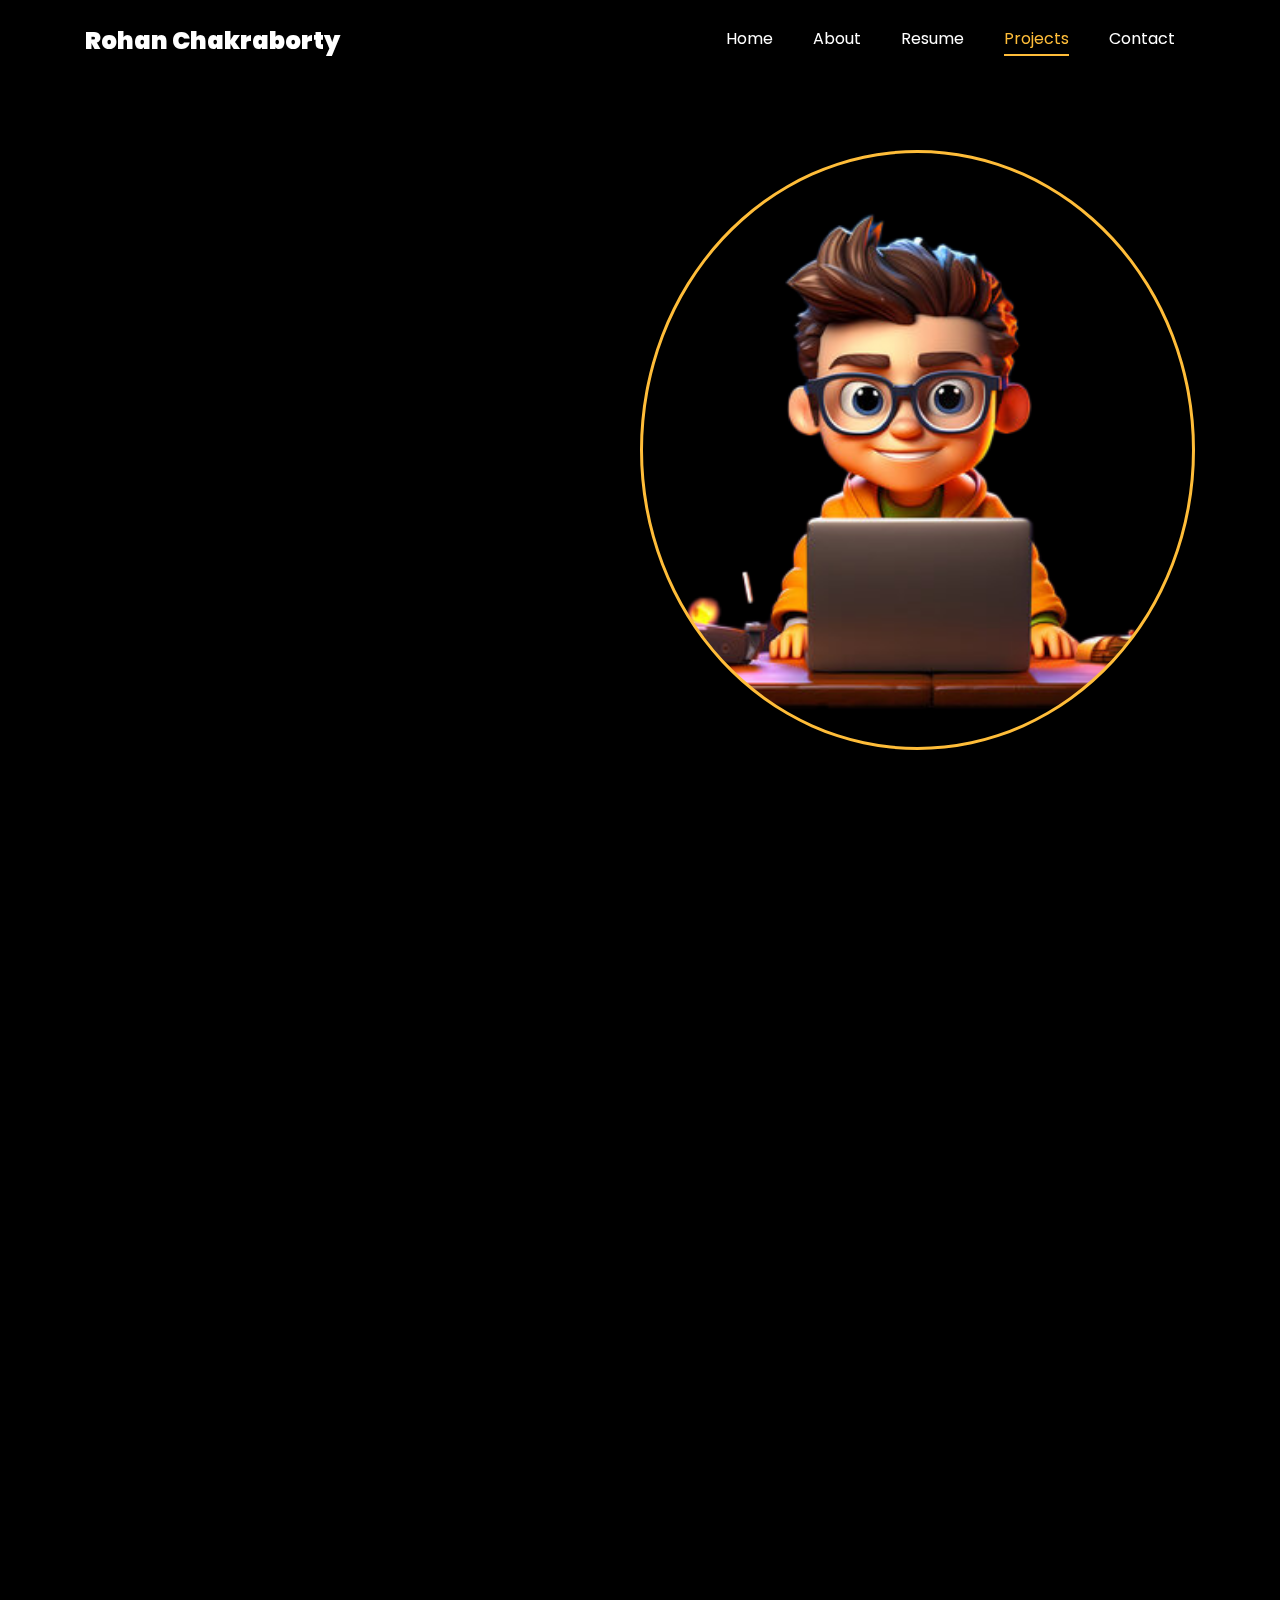
==== projects.html @ 803c6787 "Files" ====
<!DOCTYPE html>
<html lang="en">
  <head>
    <title>Rohan Chakraborty Projects</title>
    <meta charset="utf-8">
    <meta name="viewport" content="width=device-width, initial-scale=1, shrink-to-fit=no">
    
    <link href="https://fonts.googleapis.com/css?family=Poppins:100,200,300,400,500,600,700,800,900" rel="stylesheet">

    <link rel="stylesheet" href="css/open-iconic-bootstrap.min.css">
    <link rel="stylesheet" href="css/animate.css">
    
    <link rel="stylesheet" href="css/owl.carousel.min.css">
    <link rel="stylesheet" href="css/owl.theme.default.min.css">
    <link rel="stylesheet" href="css/magnific-popup.css">

    <link rel="stylesheet" href="css/aos.css">

    <link rel="stylesheet" href="css/ionicons.min.css">
    
    <link rel="stylesheet" href="css/flaticon.css">
    <link rel="stylesheet" href="css/icomoon.css">
    <link rel="stylesheet" href="css/style.css">
  </head>
  <body data-spy="scroll" data-target=".site-navbar-target" data-offset="300">
	  
	  
    <nav class="navbar navbar-expand-lg navbar-dark ftco_navbar ftco-navbar-light site-navbar-target" id="ftco-navbar">
	    <div class="container">
	      <a class="navbar-brand" href="index.html">Rohan Chakraborty</a>
	      <button class="navbar-toggler js-fh5co-nav-toggle fh5co-nav-toggle" type="button" data-toggle="collapse" data-target="#ftco-nav" aria-controls="ftco-nav" aria-expanded="false" aria-label="Toggle navigation">
	        <span class="oi oi-menu"></span> Menu
	      </button>

	      <div class="collapse navbar-collapse" id="ftco-nav">
	        <ul class="navbar-nav nav ml-auto">
	          <li class="nav-item"><a href="index.html" class="nav-link"><span>Home</span></a></li>
	          <li class="nav-item"><a href="#about-section" class="nav-link"><span>About</span></a></li>
	          <li class="nav-item"><a href="#resume-section" class="nav-link"><span>Resume</span></a></li>
	          <!-- <li class="nav-item"><a href="#services-section" class="nav-link"><span>Services</span></a></li> -->
	          <!-- <li class="nav-item"><a href="#skills-section" class="nav-link"><span>Skills</span></a></li> -->
	          <li class="nav-item"><a href="#projects-section" class="nav-link"><span>Projects</span></a></li>
	          <!-- <li class="nav-item"><a href="#blog-section" class="nav-link"><span>My Blog</span></a></li> -->
	          <li class="nav-item"><a href="#contact-section" class="nav-link"><span>Contact</span></a></li>
	        </ul>
	      </div>
	    </div>
	  </nav>
	  <section id="projects-section" class="hero">
		  <div class="home-slider  owl-carousel">
	      <div class="slider-item ">
	      	<div class="overlay"></div>
	        <div class="container">
	          <div class="row d-md-flex no-gutters slider-text align-items-end justify-content-end" data-scrollax-parent="true">
	          	<div class="one-third js-fullheight order-md-last img" style="background-image:url(images/project_user.png);">
	          		<div class="overlay"></div>
	          	</div>
		          <div class="one-forth d-flex  align-items-center ftco-animate" data-scrollax=" properties: { translateY: '70%' }">
		          	<div class="text">
		          		<span class="subheading">Welcome!</span>
			            <h1 class="mb-4 mt-3">To My <span>Projects</span></h1>
		            </div>
		          </div>
	        	</div>
	        </div>
	      </div>

	      <!-- <div class="slider-item">
	      	<div class="overlay"></div>
	        <div class="container">
	          <div class="row d-flex no-gutters slider-text align-items-end justify-content-end" data-scrollax-parent="true">
	          	<div class="one-third js-fullheight order-md-last img" style="background-image:url(images/bg_2.png);">
	          		<div class="overlay"></div>
	          	</div>
		          <div class="one-forth d-flex align-items-center ftco-animate" data-scrollax=" properties: { translateY: '70%' }">
		          	<div class="text">
		          		<span class="subheading">Hello!</span>
			            <h1 class="mb-4 mt-3">I'm a <span>web designer</span> based in London</h1>
			            <p><a href="#" class="btn btn-primary py-3 px-4">Hire me</a> <a href="#" class="btn btn-white btn-outline-white py-3 px-4">My works</a></p>
		            </div>
		          </div>
	        	</div>
	        </div>
	      </div> -->
	    </div>
    </section>

   

   

    <section class="ftco-section ftco-project" id="projects-section">
    	<div class="container">
    		<div class="row justify-content-center pb-5">
          <div class="col-md-12 heading-section text-center ftco-animate">
          	<h1 class="big big-2">Projects</h1>
            <h2 class="mb-4">Projects</h2>
            <p>Below are the sample projects showreel</p>
          </div>
        </div>
		<div class="container">
			<div class="row d-flex">
				<div class="col-md-4 d-flex ftco-animate">
					<div class="blog-entry">
					<a href="https://diviksoulfulstay.com/" class="block-20" style="background-image: url('images/Diviksoulfulstay.com.jpg');">
					</a>
					<div class="text mt-3 float-right d-block">
						<div class="d-flex align-items-center mb-3 meta">
						  <!-- <p class="mb-0">
							  <span class="mr-2">June 21, 2019</span>
							  <a href="#" class="mr-2">Admin</a>
							  <a href="#" class="meta-chat"><span class="icon-chat"></span> 3</a>
						  </p> -->
					  </div>
					  <h3 class="heading"><a href="https://diviksoulfulstay.com/">Diviksoulfulstay Responsive Webpage Design</a></h3>
					  <!-- <p>A small river named Duden flows by their place and supplies it with the necessary regelialia.</p> -->
					</div>
				  </div>
				</div>
				<div class="col-md-4 d-flex ftco-animate">
					<div class="blog-entry justify-content-end">
					<a href="https://rohan-2699.github.io/Hondacarindia.co/" class="block-20" style="background-image: url('images/Hondacarindia-co.jpg');">
					</a>
					<div class="text mt-3 float-right d-block">
						<div class="d-flex align-items-center mb-3 meta">
						  <!-- <p class="mb-0">
							  <span class="mr-2">June 21, 2019</span>
							  <a href="#" class="mr-2">Admin</a>
							  <a href="#" class="meta-chat"><span class="icon-chat"></span> 3</a>
						  </p> -->
					  </div>
					  <h3 class="heading"><a href="https://rohan-2699.github.io/Hondacarindia.co/">HondaCar Responsive Webpage Design</a></h3>
					  <!-- <p>A small river named Duden flows by their place and supplies it with the necessary regelialia.</p> -->
					</div>
				  </div>
				</div>
				<div class="col-md-4 d-flex ftco-animate">
					<div class="blog-entry justify-content-end">
					<a href="https://rohan-2699.github.io/Hashtag.com/" class="block-20" style="background-image: url('images/Hashtag.com.jpg');">
					</a>
					<div class="text mt-3 float-right d-block">
						<div class="d-flex align-items-center mb-3 meta">
						  <!-- <p class="mb-0">
							  <span class="mr-2">June 21, 2019</span>
							  <a href="#" class="mr-2">Admin</a>
							  <a href="#" class="meta-chat"><span class="icon-chat"></span> 3</a>
						  </p> -->
					  </div>
					  <h3 class="heading"><a href="https://rohan-2699.github.io/Hashtag.com/">Hashtag Responsive Webpage Design</a></h3>
					  <!-- <p>A small river named Duden flows by their place and supplies it with the necessary regelialia.</p> -->
					</div>
				  </div>
				</div>
				<div class="col-md-4 d-flex ftco-animate">
					<div class="blog-entry">
					<a href="https://rohan-2699.github.io/Sonata.in/" class="block-20" style="background-image: url('images/Sonata.in.jpg');">
					</a>
					<div class="text mt-3 float-right d-block">
						<div class="d-flex align-items-center mb-3 meta">
						  <!-- <p class="mb-0">
							  <span class="mr-2">June 21, 2019</span>
							  <a href="#" class="mr-2">Admin</a>
							  <a href="#" class="meta-chat"><span class="icon-chat"></span> 3</a>
						  </p> -->
					  </div>
					  <h3 class="heading"><a href="https://rohan-2699.github.io/Sonata.in/">Sonata Watches Responsive Webpage Design</a></h3>
					  <!-- <p>A small river named Duden flows by their place and supplies it with the necessary regelialia.</p> -->
					</div>
				  </div>
				</div>
				<div class="col-md-4 d-flex ftco-animate">
					<div class="blog-entry">
					<a href="https://rohan-2699.github.io/Wimbledon-Championships.com/" class="block-20" style="background-image: url('images/Wimbledon-Championships.com.jpg');">
					</a>
					<div class="text mt-3 float-right d-block">
						<div class="d-flex align-items-center mb-3 meta">
						  <!-- <p class="mb-0">
							  <span class="mr-2">June 21, 2019</span>
							  <a href="#" class="mr-2">Admin</a>
							  <a href="#" class="meta-chat"><span class="icon-chat"></span> 3</a>
						  </p> -->
					  </div>
					  <h3 class="heading"><a href="https://rohan-2699.github.io/Wimbledon-Championships.com/">Wimbledon Championships Responsive Webpage Design</a></h3>
					  <!-- <p>A small river named Duden flows by their place and supplies it with the necessary regelialia.</p> -->
					</div>
				  </div>
				</div>
				<div class="col-md-4 d-flex ftco-animate">
					<div class="blog-entry">
					<a href="https://rohan-2699.github.io/Travel_World.in/index.html" class="block-20" style="background-image: url('images/Travel-World.in.jpg');">
					</a>
					<div class="text mt-3 float-right d-block">
						<div class="d-flex align-items-center mb-3 meta">
						  <!-- <p class="mb-0">
							  <span class="mr-2">June 21, 2019</span>
							  <a href="#" class="mr-2">Admin</a>
							  <a href="#" class="meta-chat"><span class="icon-chat"></span> 3</a>
						  </p> -->
					  </div>
					  <h3 class="heading"><a href="https://rohan-2699.github.io/Travel_World.in/index.html">Travel World Responsive Webpage Design</a></h3>
					  <!-- <p>A small river named Duden flows by their place and supplies it with the necessary regelialia.</p> -->
					</div>
				  </div>
				</div>
			</div>  
		</div>
    	</div>
    </section>

  <!-- loader -->
  <div id="ftco-loader" class="show fullscreen"><svg class="circular" width="48px" height="48px"><circle class="path-bg" cx="24" cy="24" r="22" fill="none" stroke-width="4" stroke="#eeeeee"/><circle class="path" cx="24" cy="24" r="22" fill="none" stroke-width="4" stroke-miterlimit="10" stroke="#F96D00"/></svg></div>


  <script src="js/jquery.min.js"></script>
  <script src="js/jquery-migrate-3.0.1.min.js"></script>
  <script src="js/popper.min.js"></script>
  <script src="js/bootstrap.min.js"></script>
  <script src="js/jquery.easing.1.3.js"></script>
  <script src="js/jquery.waypoints.min.js"></script>
  <script src="js/jquery.stellar.min.js"></script>
  <script src="js/owl.carousel.min.js"></script>
  <script src="js/jquery.magnific-popup.min.js"></script>
  <script src="js/aos.js"></script>
  <script src="js/jquery.animateNumber.min.js"></script>
  <script src="js/scrollax.min.js"></script>
  
  <script src="js/main.js"></script>
    
  </body>
</html>
---- css/flaticon.css ----
/*
  	Flaticon icon font: Flaticon
  	Creation date: 04/01/2019 13:45
  	*/


@font-face {
  font-family: "Flaticon";
  src: url("../fonts/flaticon/font/Flaticon.eot");
  src: url("../fonts/flaticon/font/Flaticon.eot?#iefix") format("embedded-opentype"),
       url("../fonts/flaticon/font/Flaticon.woff") format("woff"),
       url("../fonts/flaticon/font/Flaticon.ttf") format("truetype"),
       url("../fonts/flaticon/font/Flaticon.svg#Flaticon") format("svg");
  font-weight: normal;
  font-style: normal;
}

@media screen and (-webkit-min-device-pixel-ratio:0) {
  @font-face {
    font-family: "Flaticon";
    src: url("../fonts/flaticon/font/Flaticon.svg#Flaticon") format("svg");
  }
}

[class^="flaticon-"]:before, [class*=" flaticon-"]:before,
[class^="flaticon-"]:after, [class*=" flaticon-"]:after {   
  font-family: Flaticon;
  font-style: normal;
  font-weight: normal;
  font-variant: normal;
  text-transform: none;
  line-height: 1;

  /* Better Font Rendering =========== */
  -webkit-font-smoothing: antialiased;
  -moz-osx-font-smoothing: grayscale;
}

.flaticon-ideas:before { content: "\f100"; }
.flaticon-flasks:before { content: "\f101"; }
.flaticon-analysis:before { content: "\f102"; }
.flaticon-ux-design:before { content: "\f103"; }
.flaticon-web-design:before { content: "\f104"; }
.flaticon-idea:before { content: "\f105"; }
.flaticon-innovation:before { content: "\f106"; }
---- css/icomoon.css ----
@font-face {
  font-family: 'icomoon';
  src:  url('../fonts/icomoon/icomoon.eot?6tt51o');
  src:  url('../fonts/icomoon/icomoon.eot?6tt51o#iefix') format('embedded-opentype'),
    url('../fonts/icomoon/icomoon.ttf?6tt51o') format('truetype'),
    url('../fonts/icomoon/icomoon.woff?6tt51o') format('woff'),
    url('../fonts/icomoon/icomoon.svg?6tt51o#icomoon') format('svg');
  font-weight: normal;
  font-style: normal;
}

[class^="icon-"], [class*=" icon-"] {
  /* use !important to prevent issues with browser extensions that change fonts */
  font-family: 'icomoon' !important;
  speak: none;
  font-style: normal;
  font-weight: normal;
  font-variant: normal;
  text-transform: none;
  line-height: 1;

  /* Better Font Rendering =========== */
  -webkit-font-smoothing: antialiased;
  -moz-osx-font-smoothing: grayscale;
}

.icon-asterisk:before {
  content: "\f069";
}
.icon-plus:before {
  content: "\f067";
}
.icon-question:before {
  content: "\f128";
}
.icon-minus:before {
  content: "\f068";
}
.icon-glass:before {
  content: "\f000";
}
.icon-music:before {
  content: "\f001";
}
.icon-search:before {
  content: "\f002";
}
.icon-envelope-o:before {
  content: "\f003";
}
.icon-heart:before {
  content: "\f004";
}
.icon-star:before {
  content: "\f005";
}
.icon-star-o:before {
  content: "\f006";
}
.icon-user:before {
  content: "\f007";
}
.icon-film:before {
  content: "\f008";
}
.icon-th-large:before {
  content: "\f009";
}
.icon-th:before {
  content: "\f00a";
}
.icon-th-list:before {
  content: "\f00b";
}
.icon-check:before {
  content: "\f00c";
}
.icon-close:before {
  content: "\f00d";
}
.icon-remove:before {
  content: "\f00d";
}
.icon-times:before {
  content: "\f00d";
}
.icon-search-plus:before {
  content: "\f00e";
}
.icon-search-minus:before {
  content: "\f010";
}
.icon-power-off:before {
  content: "\f011";
}
.icon-signal:before {
  content: "\f012";
}
.icon-cog:before {
  content: "\f013";
}
.icon-gear:before {
  content: "\f013";
}
.icon-trash-o:before {
  content: "\f014";
}
.icon-home:before {
  content: "\f015";
}
.icon-file-o:before {
  content: "\f016";
}
.icon-clock-o:before {
  content: "\f017";
}
.icon-road:before {
  content: "\f018";
}
.icon-download:before {
  content: "\f019";
}
.icon-arrow-circle-o-down:before {
  content: "\f01a";
}
.icon-arrow-circle-o-up:before {
  content: "\f01b";
}
.icon-inbox:before {
  content: "\f01c";
}
.icon-play-circle-o:before {
  content: "\f01d";
}
.icon-repeat:before {
  content: "\f01e";
}
.icon-rotate-right:before {
  content: "\f01e";
}
.icon-refresh:before {
  content: "\f021";
}
.icon-list-alt:before {
  content: "\f022";
}
.icon-lock:before {
  content: "\f023";
}
.icon-flag:before {
  content: "\f024";
}
.icon-headphones:before {
  content: "\f025";
}
.icon-volume-off:before {
  content: "\f026";
}
.icon-volume-down:before {
  content: "\f027";
}
.icon-volume-up:before {
  content: "\f028";
}
.icon-qrcode:before {
  content: "\f029";
}
.icon-barcode:before {
  content: "\f02a";
}
.icon-tag:before {
  content: "\f02b";
}
.icon-tags:before {
  content: "\f02c";
}
.icon-book:before {
  content: "\f02d";
}
.icon-bookmark:before {
  content: "\f02e";
}
.icon-print:before {
  content: "\f02f";
}
.icon-camera:before {
  content: "\f030";
}
.icon-font:before {
  content: "\f031";
}
.icon-bold:before {
  content: "\f032";
}
.icon-italic:before {
  content: "\f033";
}
.icon-text-height:before {
  content: "\f034";
}
.icon-text-width:before {
  content: "\f035";
}
.icon-align-left:before {
  content: "\f036";
}
.icon-align-center:before {
  content: "\f037";
}
.icon-align-right:before {
  content: "\f038";
}
.icon-align-justify:before {
  content: "\f039";
}
.icon-list:before {
  content: "\f03a";
}
.icon-dedent:before {
  content: "\f03b";
}
.icon-outdent:before {
  content: "\f03b";
}
.icon-indent:before {
  content: "\f03c";
}
.icon-video-camera:before {
  content: "\f03d";
}
.icon-image:before {
  content: "\f03e";
}
.icon-photo:before {
  content: "\f03e";
}
.icon-picture-o:before {
  content: "\f03e";
}
.icon-pencil:before {
  content: "\f040";
}
.icon-map-marker:before {
  content: "\f041";
}
.icon-adjust:before {
  content: "\f042";
}
.icon-tint:before {
  content: "\f043";
}
.icon-edit:before {
  content: "\f044";
}
.icon-pencil-square-o:before {
  content: "\f044";
}
.icon-share-square-o:before {
  content: "\f045";
}
.icon-check-square-o:before {
  content: "\f046";
}
.icon-arrows:before {
  content: "\f047";
}
.icon-step-backward:before {
  content: "\f048";
}
.icon-fast-backward:before {
  content: "\f049";
}
.icon-backward:before {
  content: "\f04a";
}
.icon-play:before {
  content: "\f04b";
}
.icon-pause:before {
  content: "\f04c";
}
.icon-stop:before {
  content: "\f04d";
}
.icon-forward:before {
  content: "\f04e";
}
.icon-fast-forward:before {
  content: "\f050";
}
.icon-step-forward:before {
  content: "\f051";
}
.icon-eject:before {
  content: "\f052";
}
.icon-chevron-left:before {
  content: "\f053";
}
.icon-chevron-right:before {
  content: "\f054";
}
.icon-plus-circle:before {
  content: "\f055";
}
.icon-minus-circle:before {
  content: "\f056";
}
.icon-times-circle:before {
  content: "\f057";
}
.icon-check-circle:before {
  content: "\f058";
}
.icon-question-circle:before {
  content: "\f059";
}
.icon-info-circle:before {
  content: "\f05a";
}
.icon-crosshairs:before {
  content: "\f05b";
}
.icon-times-circle-o:before {
  content: "\f05c";
}
.icon-check-circle-o:before {
  content: "\f05d";
}
.icon-ban:before {
  content: "\f05e";
}
.icon-arrow-left:before {
  content: "\f060";
}
.icon-arrow-right:before {
  content: "\f061";
}
.icon-arrow-up:before {
  content: "\f062";
}
.icon-arrow-down:before {
  content: "\f063";
}
.icon-mail-forward:before {
  content: "\f064";
}
.icon-share:before {
  content: "\f064";
}
.icon-expand:before {
  content: "\f065";
}
.icon-compress:before {
  content: "\f066";
}
.icon-exclamation-circle:before {
  content: "\f06a";
}
.icon-gift:before {
  content: "\f06b";
}
.icon-leaf:before {
  content: "\f06c";
}
.icon-fire:before {
  content: "\f06d";
}
.icon-eye:before {
  content: "\f06e";
}
.icon-eye-slash:before {
  content: "\f070";
}
.icon-exclamation-triangle:before {
  content: "\f071";
}
.icon-warning:before {
  content: "\f071";
}
.icon-plane:before {
  content: "\f072";
}
.icon-calendar:before {
  content: "\f073";
}
.icon-random:before {
  content: "\f074";
}
.icon-comment:before {
  content: "\f075";
}
.icon-magnet:before {
  content: "\f076";
}
.icon-chevron-up:before {
  content: "\f077";
}
.icon-chevron-down:before {
  content: "\f078";
}
.icon-retweet:before {
  content: "\f079";
}
.icon-shopping-cart:before {
  content: "\f07a";
}
.icon-folder:before {
  content: "\f07b";
}
.icon-folder-open:before {
  content: "\f07c";
}
.icon-arrows-v:before {
  content: "\f07d";
}
.icon-arrows-h:before {
  content: "\f07e";
}
.icon-bar-chart:before {
  content: "\f080";
}
.icon-bar-chart-o:before {
  content: "\f080";
}
.icon-twitter-square:before {
  content: "\f081";
}
.icon-facebook-square:before {
  content: "\f082";
}
.icon-camera-retro:before {
  content: "\f083";
}
.icon-key:before {
  content: "\f084";
}
.icon-cogs:before {
  content: "\f085";
}
.icon-gears:before {
  content: "\f085";
}
.icon-comments:before {
  content: "\f086";
}
.icon-thumbs-o-up:before {
  content: "\f087";
}
.icon-thumbs-o-down:before {
  content: "\f088";
}
.icon-star-half:before {
  content: "\f089";
}
.icon-heart-o:before {
  content: "\f08a";
}
.icon-sign-out:before {
  content: "\f08b";
}
.icon-linkedin-square:before {
  content: "\f08c";
}
.icon-thumb-tack:before {
  content: "\f08d";
}
.icon-external-link:before {
  content: "\f08e";
}
.icon-sign-in:before {
  content: "\f090";
}
.icon-trophy:before {
  content: "\f091";
}
.icon-github-square:before {
  content: "\f092";
}
.icon-upload:before {
  content: "\f093";
}
.icon-lemon-o:before {
  content: "\f094";
}
.icon-phone:before {
  content: "\f095";
}
.icon-square-o:before {
  content: "\f096";
}
.icon-bookmark-o:before {
  content: "\f097";
}
.icon-phone-square:before {
  content: "\f098";
}
.icon-twitter:before {
  content: "\f099";
}
.icon-facebook:before {
  content: "\f09a";
}
.icon-facebook-f:before {
  content: "\f09a";
}
.icon-github:before {
  content: "\f09b";
}
.icon-unlock:before {
  content: "\f09c";
}
.icon-credit-card:before {
  content: "\f09d";
}
.icon-feed:before {
  content: "\f09e";
}
.icon-rss:before {
  content: "\f09e";
}
.icon-hdd-o:before {
  content: "\f0a0";
}
.icon-bullhorn:before {
  content: "\f0a1";
}
.icon-bell-o:before {
  content: "\f0a2";
}
.icon-certificate:before {
  content: "\f0a3";
}
.icon-hand-o-right:before {
  content: "\f0a4";
}
.icon-hand-o-left:before {
  content: "\f0a5";
}
.icon-hand-o-up:before {
  content: "\f0a6";
}
.icon-hand-o-down:before {
  content: "\f0a7";
}
.icon-arrow-circle-left:before {
  content: "\f0a8";
}
.icon-arrow-circle-right:before {
  content: "\f0a9";
}
.icon-arrow-circle-up:before {
  content: "\f0aa";
}
.icon-arrow-circle-down:before {
  content: "\f0ab";
}
.icon-globe:before {
  content: "\f0ac";
}
.icon-wrench:before {
  content: "\f0ad";
}
.icon-tasks:before {
  content: "\f0ae";
}
.icon-filter:before {
  content: "\f0b0";
}
.icon-briefcase:before {
  content: "\f0b1";
}
.icon-arrows-alt:before {
  content: "\f0b2";
}
.icon-group:before {
  content: "\f0c0";
}
.icon-users:before {
  content: "\f0c0";
}
.icon-chain:before {
  content: "\f0c1";
}
.icon-link:before {
  content: "\f0c1";
}
.icon-cloud:before {
  content: "\f0c2";
}
.icon-flask:before {
  content: "\f0c3";
}
.icon-cut:before {
  content: "\f0c4";
}
.icon-scissors:before {
  content: "\f0c4";
}
.icon-copy:before {
  content: "\f0c5";
}
.icon-files-o:before {
  content: "\f0c5";
}
.icon-paperclip:before {
  content: "\f0c6";
}
.icon-floppy-o:before {
  content: "\f0c7";
}
.icon-save:before {
  content: "\f0c7";
}
.icon-square:before {
  content: "\f0c8";
}
.icon-bars:before {
  content: "\f0c9";
}
.icon-navicon:before {
  content: "\f0c9";
}
.icon-reorder:before {
  content: "\f0c9";
}
.icon-list-ul:before {
  content: "\f0ca";
}
.icon-list-ol:before {
  content: "\f0cb";
}
.icon-strikethrough:before {
  content: "\f0cc";
}
.icon-underline:before {
  content: "\f0cd";
}
.icon-table:before {
  content: "\f0ce";
}
.icon-magic:before {
  content: "\f0d0";
}
.icon-truck:before {
  content: "\f0d1";
}
.icon-pinterest:before {
  content: "\f0d2";
}
.icon-pinterest-square:before {
  content: "\f0d3";
}
.icon-google-plus-square:before {
  content: "\f0d4";
}
.icon-google-plus:before {
  content: "\f0d5";
}
.icon-money:before {
  content: "\f0d6";
}
.icon-caret-down:before {
  content: "\f0d7";
}
.icon-caret-up:before {
  content: "\f0d8";
}
.icon-caret-left:before {
  content: "\f0d9";
}
.icon-caret-right:before {
  content: "\f0da";
}
.icon-columns:before {
  content: "\f0db";
}
.icon-sort:before {
  content: "\f0dc";
}
.icon-unsorted:before {
  content: "\f0dc";
}
.icon-sort-desc:before {
  content: "\f0dd";
}
.icon-sort-down:before {
  content: "\f0dd";
}
.icon-sort-asc:before {
  content: "\f0de";
}
.icon-sort-up:before {
  content: "\f0de";
}
.icon-envelope:before {
  content: "\f0e0";
}
.icon-linkedin:before {
  content: "\f0e1";
}
.icon-rotate-left:before {
  content: "\f0e2";
}
.icon-undo:before {
  content: "\f0e2";
}
.icon-gavel:before {
  content: "\f0e3";
}
.icon-legal:before {
  content: "\f0e3";
}
.icon-dashboard:before {
  content: "\f0e4";
}
.icon-tachometer:before {
  content: "\f0e4";
}
.icon-comment-o:before {
  content: "\f0e5";
}
.icon-comments-o:before {
  content: "\f0e6";
}
.icon-bolt:before {
  content: "\f0e7";
}
.icon-flash:before {
  content: "\f0e7";
}
.icon-sitemap:before {
  content: "\f0e8";
}
.icon-umbrella:before {
  content: "\f0e9";
}
.icon-clipboard:before {
  content: "\f0ea";
}
.icon-paste:before {
  content: "\f0ea";
}
.icon-lightbulb-o:before {
  content: "\f0eb";
}
.icon-exchange:before {
  content: "\f0ec";
}
.icon-cloud-download:before {
  content: "\f0ed";
}
.icon-cloud-upload:before {
  content: "\f0ee";
}
.icon-user-md:before {
  content: "\f0f0";
}
.icon-stethoscope:before {
  content: "\f0f1";
}
.icon-suitcase:before {
  content: "\f0f2";
}
.icon-bell:before {
  content: "\f0f3";
}
.icon-coffee:before {
  content: "\f0f4";
}
.icon-cutlery:before {
  content: "\f0f5";
}
.icon-file-text-o:before {
  content: "\f0f6";
}
.icon-building-o:before {
  content: "\f0f7";
}
.icon-hospital-o:before {
  content: "\f0f8";
}
.icon-ambulance:before {
  content: "\f0f9";
}
.icon-medkit:before {
  content: "\f0fa";
}
.icon-fighter-jet:before {
  content: "\f0fb";
}
.icon-beer:before {
  content: "\f0fc";
}
.icon-h-square:before {
  content: "\f0fd";
}
.icon-plus-square:before {
  content: "\f0fe";
}
.icon-angle-double-left:before {
  content: "\f100";
}
.icon-angle-double-right:before {
  content: "\f101";
}
.icon-angle-double-up:before {
  content: "\f102";
}
.icon-angle-double-down:before {
  content: "\f103";
}
.icon-angle-left:before {
  content: "\f104";
}
.icon-angle-right:before {
  content: "\f105";
}
.icon-angle-up:before {
  content: "\f106";
}
.icon-angle-down:before {
  content: "\f107";
}
.icon-desktop:before {
  content: "\f108";
}
.icon-laptop:before {
  content: "\f109";
}
.icon-tablet:before {
  content: "\f10a";
}
.icon-mobile:before {
  content: "\f10b";
}
.icon-mobile-phone:before {
  content: "\f10b";
}
.icon-circle-o:before {
  content: "\f10c";
}
.icon-quote-left:before {
  content: "\f10d";
}
.icon-quote-right:before {
  content: "\f10e";
}
.icon-spinner:before {
  content: "\f110";
}
.icon-circle:before {
  content: "\f111";
}
.icon-mail-reply:before {
  content: "\f112";
}
.icon-reply:before {
  content: "\f112";
}
.icon-github-alt:before {
  content: "\f113";
}
.icon-folder-o:before {
  content: "\f114";
}
.icon-folder-open-o:before {
  content: "\f115";
}
.icon-smile-o:before {
  content: "\f118";
}
.icon-frown-o:before {
  content: "\f119";
}
.icon-meh-o:before {
  content: "\f11a";
}
.icon-gamepad:before {
  content: "\f11b";
}
.icon-keyboard-o:before {
  content: "\f11c";
}
.icon-flag-o:before {
  content: "\f11d";
}
.icon-flag-checkered:before {
  content: "\f11e";
}
.icon-terminal:before {
  content: "\f120";
}
.icon-code:before {
  content: "\f121";
}
.icon-mail-reply-all:before {
  content: "\f122";
}
.icon-reply-all:before {
  content: "\f122";
}
.icon-star-half-empty:before {
  content: "\f123";
}
.icon-star-half-full:before {
  content: "\f123";
}
.icon-star-half-o:before {
  content: "\f123";
}
.icon-location-arrow:before {
  content: "\f124";
}
.icon-crop:before {
  content: "\f125";
}
.icon-code-fork:before {
  content: "\f126";
}
.icon-chain-broken:before {
  content: "\f127";
}
.icon-unlink:before {
  content: "\f127";
}
.icon-info:before {
  content: "\f129";
}
.icon-exclamation:before {
  content: "\f12a";
}
.icon-superscript:before {
  content: "\f12b";
}
.icon-subscript:before {
  content: "\f12c";
}
.icon-eraser:before {
  content: "\f12d";
}
.icon-puzzle-piece:before {
  content: "\f12e";
}
.icon-microphone:before {
  content: "\f130";
}
.icon-microphone-slash:before {
  content: "\f131";
}
.icon-shield:before {
  content: "\f132";
}
.icon-calendar-o:before {
  content: "\f133";
}
.icon-fire-extinguisher:before {
  content: "\f134";
}
.icon-rocket:before {
  content: "\f135";
}
.icon-maxcdn:before {
  content: "\f136";
}
.icon-chevron-circle-left:before {
  content: "\f137";
}
.icon-chevron-circle-right:before {
  content: "\f138";
}
.icon-chevron-circle-up:before {
  content: "\f139";
}
.icon-chevron-circle-down:before {
  content: "\f13a";
}
.icon-html5:before {
  content: "\f13b";
}
.icon-css3:before {
  content: "\f13c";
}
.icon-anchor:before {
  content: "\f13d";
}
.icon-unlock-alt:before {
  content: "\f13e";
}
.icon-bullseye:before {
  content: "\f140";
}
.icon-ellipsis-h:before {
  content: "\f141";
}
.icon-ellipsis-v:before {
  content: "\f142";
}
.icon-rss-square:before {
  content: "\f143";
}
.icon-play-circle:before {
  content: "\f144";
}
.icon-ticket:before {
  content: "\f145";
}
.icon-minus-square:before {
  content: "\f146";
}
.icon-minus-square-o:before {
  content: "\f147";
}
.icon-level-up:before {
  content: "\f148";
}
.icon-level-down:before {
  content: "\f149";
}
.icon-check-square:before {
  content: "\f14a";
}
.icon-pencil-square:before {
  content: "\f14b";
}
.icon-external-link-square:before {
  content: "\f14c";
}
.icon-share-square:before {
  content: "\f14d";
}
.icon-compass:before {
  content: "\f14e";
}
.icon-caret-square-o-down:before {
  content: "\f150";
}
.icon-toggle-down:before {
  content: "\f150";
}
.icon-caret-square-o-up:before {
  content: "\f151";
}
.icon-toggle-up:before {
  content: "\f151";
}
.icon-caret-square-o-right:before {
  content: "\f152";
}
.icon-toggle-right:before {
  content: "\f152";
}
.icon-eur:before {
  content: "\f153";
}
.icon-euro:before {
  content: "\f153";
}
.icon-gbp:before {
  content: "\f154";
}
.icon-dollar:before {
  content: "\f155";
}
.icon-usd:before {
  content: "\f155";
}
.icon-inr:before {
  content: "\f156";
}
.icon-rupee:before {
  content: "\f156";
}
.icon-cny:before {
  content: "\f157";
}
.icon-jpy:before {
  content: "\f157";
}
.icon-rmb:before {
  content: "\f157";
}
.icon-yen:before {
  content: "\f157";
}
.icon-rouble:before {
  content: "\f158";
}
.icon-rub:before {
  content: "\f158";
}
.icon-ruble:before {
  content: "\f158";
}
.icon-krw:before {
  content: "\f159";
}
.icon-won:before {
  content: "\f159";
}
.icon-bitcoin:before {
  content: "\f15a";
}
.icon-btc:before {
  content: "\f15a";
}
.icon-file:before {
  content: "\f15b";
}
.icon-file-text:before {
  content: "\f15c";
}
.icon-sort-alpha-asc:before {
  content: "\f15d";
}
.icon-sort-alpha-desc:before {
  content: "\f15e";
}
.icon-sort-amount-asc:before {
  content: "\f160";
}
.icon-sort-amount-desc:before {
  content: "\f161";
}
.icon-sort-numeric-asc:before {
  content: "\f162";
}
.icon-sort-numeric-desc:before {
  content: "\f163";
}
.icon-thumbs-up:before {
  content: "\f164";
}
.icon-thumbs-down:before {
  content: "\f165";
}
.icon-youtube-square:before {
  content: "\f166";
}
.icon-youtube:before {
  content: "\f167";
}
.icon-xing:before {
  content: "\f168";
}
.icon-xing-square:before {
  content: "\f169";
}
.icon-youtube-play:before {
  content: "\f16a";
}
.icon-dropbox:before {
  content: "\f16b";
}
.icon-stack-overflow:before {
  content: "\f16c";
}
.icon-instagram:before {
  content: "\f16d";
}
.icon-flickr:before {
  content: "\f16e";
}
.icon-adn:before {
  content: "\f170";
}
.icon-bitbucket:before {
  content: "\f171";
}
.icon-bitbucket-square:before {
  content: "\f172";
}
.icon-tumblr:before {
  content: "\f173";
}
.icon-tumblr-square:before {
  content: "\f174";
}
.icon-long-arrow-down:before {
  content: "\f175";
}
.icon-long-arrow-up:before {
  content: "\f176";
}
.icon-long-arrow-left:before {
  content: "\f177";
}
.icon-long-arrow-right:before {
  content: "\f178";
}
.icon-apple:before {
  content: "\f179";
}
.icon-windows:before {
  content: "\f17a";
}
.icon-android:before {
  content: "\f17b";
}
.icon-linux:before {
  content: "\f17c";
}
.icon-dribbble:before {
  content: "\f17d";
}
.icon-skype:before {
  content: "\f17e";
}
.icon-foursquare:before {
  content: "\f180";
}
.icon-trello:before {
  content: "\f181";
}
.icon-female:before {
  content: "\f182";
}
.icon-male:before {
  content: "\f183";
}
.icon-gittip:before {
  content: "\f184";
}
.icon-gratipay:before {
  content: "\f184";
}
.icon-sun-o:before {
  content: "\f185";
}
.icon-moon-o:before {
  content: "\f186";
}
.icon-archive:before {
  content: "\f187";
}
.icon-bug:before {
  content: "\f188";
}
.icon-vk:before {
  content: "\f189";
}
.icon-weibo:before {
  content: "\f18a";
}
.icon-renren:before {
  content: "\f18b";
}
.icon-pagelines:before {
  content: "\f18c";
}
.icon-stack-exchange:before {
  content: "\f18d";
}
.icon-arrow-circle-o-right:before {
  content: "\f18e";
}
.icon-arrow-circle-o-left:before {
  content: "\f190";
}
.icon-caret-square-o-left:before {
  content: "\f191";
}
.icon-toggle-left:before {
  content: "\f191";
}
.icon-dot-circle-o:before {
  content: "\f192";
}
.icon-wheelchair:before {
  content: "\f193";
}
.icon-vimeo-square:before {
  content: "\f194";
}
.icon-try:before {
  content: "\f195";
}
.icon-turkish-lira:before {
  content: "\f195";
}
.icon-plus-square-o:before {
  content: "\f196";
}
.icon-space-shuttle:before {
  content: "\f197";
}
.icon-slack:before {
  content: "\f198";
}
.icon-envelope-square:before {
  content: "\f199";
}
.icon-wordpress:before {
  content: "\f19a";
}
.icon-openid:before {
  content: "\f19b";
}
.icon-bank:before {
  content: "\f19c";
}
.icon-institution:before {
  content: "\f19c";
}
.icon-university:before {
  content: "\f19c";
}
.icon-graduation-cap:before {
  content: "\f19d";
}
.icon-mortar-board:before {
  content: "\f19d";
}
.icon-yahoo:before {
  content: "\f19e";
}
.icon-google:before {
  content: "\f1a0";
}
.icon-reddit:before {
  content: "\f1a1";
}
.icon-reddit-square:before {
  content: "\f1a2";
}
.icon-stumbleupon-circle:before {
  content: "\f1a3";
}
.icon-stumbleupon:before {
  content: "\f1a4";
}
.icon-delicious:before {
  content: "\f1a5";
}
.icon-digg:before {
  content: "\f1a6";
}
.icon-pied-piper-pp:before {
  content: "\f1a7";
}
.icon-pied-piper-alt:before {
  content: "\f1a8";
}
.icon-drupal:before {
  content: "\f1a9";
}
.icon-joomla:before {
  content: "\f1aa";
}
.icon-language:before {
  content: "\f1ab";
}
.icon-fax:before {
  content: "\f1ac";
}
.icon-building:before {
  content: "\f1ad";
}
.icon-child:before {
  content: "\f1ae";
}
.icon-paw:before {
  content: "\f1b0";
}
.icon-spoon:before {
  content: "\f1b1";
}
.icon-cube:before {
  content: "\f1b2";
}
.icon-cubes:before {
  content: "\f1b3";
}
.icon-behance:before {
  content: "\f1b4";
}
.icon-behance-square:before {
  content: "\f1b5";
}
.icon-steam:before {
  content: "\f1b6";
}
.icon-steam-square:before {
  content: "\f1b7";
}
.icon-recycle:before {
  content: "\f1b8";
}
.icon-automobile:before {
  content: "\f1b9";
}
.icon-car:before {
  content: "\f1b9";
}
.icon-cab:before {
  content: "\f1ba";
}
.icon-taxi:before {
  content: "\f1ba";
}
.icon-tree:before {
  content: "\f1bb";
}
.icon-spotify:before {
  content: "\f1bc";
}
.icon-deviantart:before {
  content: "\f1bd";
}
.icon-soundcloud:before {
  content: "\f1be";
}
.icon-database:before {
  content: "\f1c0";
}
.icon-file-pdf-o:before {
  content: "\f1c1";
}
.icon-file-word-o:before {
  content: "\f1c2";
}
.icon-file-excel-o:before {
  content: "\f1c3";
}
.icon-file-powerpoint-o:before {
  content: "\f1c4";
}
.icon-file-image-o:before {
  content: "\f1c5";
}
.icon-file-photo-o:before {
  content: "\f1c5";
}
.icon-file-picture-o:before {
  content: "\f1c5";
}
.icon-file-archive-o:before {
  content: "\f1c6";
}
.icon-file-zip-o:before {
  content: "\f1c6";
}
.icon-file-audio-o:before {
  content: "\f1c7";
}
.icon-file-sound-o:before {
  content: "\f1c7";
}
.icon-file-movie-o:before {
  content: "\f1c8";
}
.icon-file-video-o:before {
  content: "\f1c8";
}
.icon-file-code-o:before {
  content: "\f1c9";
}
.icon-vine:before {
  content: "\f1ca";
}
.icon-codepen:before {
  content: "\f1cb";
}
.icon-jsfiddle:before {
  content: "\f1cc";
}
.icon-life-bouy:before {
  content: "\f1cd";
}
.icon-life-buoy:before {
  content: "\f1cd";
}
.icon-life-ring:before {
  content: "\f1cd";
}
.icon-life-saver:before {
  content: "\f1cd";
}
.icon-support:before {
  content: "\f1cd";
}
.icon-circle-o-notch:before {
  content: "\f1ce";
}
.icon-ra:before {
  content: "\f1d0";
}
.icon-rebel:before {
  content: "\f1d0";
}
.icon-resistance:before {
  content: "\f1d0";
}
.icon-empire:before {
  content: "\f1d1";
}
.icon-ge:before {
  content: "\f1d1";
}
.icon-git-square:before {
  content: "\f1d2";
}
.icon-git:before {
  content: "\f1d3";
}
.icon-hacker-news:before {
  content: "\f1d4";
}
.icon-y-combinator-square:before {
  content: "\f1d4";
}
.icon-yc-square:before {
  content: "\f1d4";
}
.icon-tencent-weibo:before {
  content: "\f1d5";
}
.icon-qq:before {
  content: "\f1d6";
}
.icon-wechat:before {
  content: "\f1d7";
}
.icon-weixin:before {
  content: "\f1d7";
}
.icon-paper-plane:before {
  content: "\f1d8";
}
.icon-send:before {
  content: "\f1d8";
}
.icon-paper-plane-o:before {
  content: "\f1d9";
}
.icon-send-o:before {
  content: "\f1d9";
}
.icon-history:before {
  content: "\f1da";
}
.icon-circle-thin:before {
  content: "\f1db";
}
.icon-header:before {
  content: "\f1dc";
}
.icon-paragraph:before {
  content: "\f1dd";
}
.icon-sliders:before {
  content: "\f1de";
}
.icon-share-alt:before {
  content: "\f1e0";
}
.icon-share-alt-square:before {
  content: "\f1e1";
}
.icon-bomb:before {
  content: "\f1e2";
}
.icon-futbol-o:before {
  content: "\f1e3";
}
.icon-soccer-ball-o:before {
  content: "\f1e3";
}
.icon-tty:before {
  content: "\f1e4";
}
.icon-binoculars:before {
  content: "\f1e5";
}
.icon-plug:before {
  content: "\f1e6";
}
.icon-slideshare:before {
  content: "\f1e7";
}
.icon-twitch:before {
  content: "\f1e8";
}
.icon-yelp:before {
  content: "\f1e9";
}
.icon-newspaper-o:before {
  content: "\f1ea";
}
.icon-wifi:before {
  content: "\f1eb";
}
.icon-calculator:before {
  content: "\f1ec";
}
.icon-paypal:before {
  content: "\f1ed";
}
.icon-google-wallet:before {
  content: "\f1ee";
}
.icon-cc-visa:before {
  content: "\f1f0";
}
.icon-cc-mastercard:before {
  content: "\f1f1";
}
.icon-cc-discover:before {
  content: "\f1f2";
}
.icon-cc-amex:before {
  content: "\f1f3";
}
.icon-cc-paypal:before {
  content: "\f1f4";
}
.icon-cc-stripe:before {
  content: "\f1f5";
}
.icon-bell-slash:before {
  content: "\f1f6";
}
.icon-bell-slash-o:before {
  content: "\f1f7";
}
.icon-trash:before {
  content: "\f1f8";
}
.icon-copyright:before {
  content: "\f1f9";
}
.icon-at:before {
  content: "\f1fa";
}
.icon-eyedropper:before {
  content: "\f1fb";
}
.icon-paint-brush:before {
  content: "\f1fc";
}
.icon-birthday-cake:before {
  content: "\f1fd";
}
.icon-area-chart:before {
  content: "\f1fe";
}
.icon-pie-chart:before {
  content: "\f200";
}
.icon-line-chart:before {
  content: "\f201";
}
.icon-lastfm:before {
  content: "\f202";
}
.icon-lastfm-square:before {
  content: "\f203";
}
.icon-toggle-off:before {
  content: "\f204";
}
.icon-toggle-on:before {
  content: "\f205";
}
.icon-bicycle:before {
  content: "\f206";
}
.icon-bus:before {
  content: "\f207";
}
.icon-ioxhost:before {
  content: "\f208";
}
.icon-angellist:before {
  content: "\f209";
}
.icon-cc:before {
  content: "\f20a";
}
.icon-ils:before {
  content: "\f20b";
}
.icon-shekel:before {
  content: "\f20b";
}
.icon-sheqel:before {
  content: "\f20b";
}
.icon-meanpath:before {
  content: "\f20c";
}
.icon-buysellads:before {
  content: "\f20d";
}
.icon-connectdevelop:before {
  content: "\f20e";
}
.icon-dashcube:before {
  content: "\f210";
}
.icon-forumbee:before {
  content: "\f211";
}
.icon-leanpub:before {
  content: "\f212";
}
.icon-sellsy:before {
  content: "\f213";
}
.icon-shirtsinbulk:before {
  content: "\f214";
}
.icon-simplybuilt:before {
  content: "\f215";
}
.icon-skyatlas:before {
  content: "\f216";
}
.icon-cart-plus:before {
  content: "\f217";
}
.icon-cart-arrow-down:before {
  content: "\f218";
}
.icon-diamond:before {
  content: "\f219";
}
.icon-ship:before {
  content: "\f21a";
}
.icon-user-secret:before {
  content: "\f21b";
}
.icon-motorcycle:before {
  content: "\f21c";
}
.icon-street-view:before {
  content: "\f21d";
}
.icon-heartbeat:before {
  content: "\f21e";
}
.icon-venus:before {
  content: "\f221";
}
.icon-mars:before {
  content: "\f222";
}
.icon-mercury:before {
  content: "\f223";
}
.icon-intersex:before {
  content: "\f224";
}
.icon-transgender:before {
  content: "\f224";
}
.icon-transgender-alt:before {
  content: "\f225";
}
.icon-venus-double:before {
  content: "\f226";
}
.icon-mars-double:before {
  content: "\f227";
}
.icon-venus-mars:before {
  content: "\f228";
}
.icon-mars-stroke:before {
  content: "\f229";
}
.icon-mars-stroke-v:before {
  content: "\f22a";
}
.icon-mars-stroke-h:before {
  content: "\f22b";
}
.icon-neuter:before {
  content: "\f22c";
}
.icon-genderless:before {
  content: "\f22d";
}
.icon-facebook-official:before {
  content: "\f230";
}
.icon-pinterest-p:before {
  content: "\f231";
}
.icon-whatsapp:before {
  content: "\f232";
}
.icon-server:before {
  content: "\f233";
}
.icon-user-plus:before {
  content: "\f234";
}
.icon-user-times:before {
  content: "\f235";
}
.icon-bed:before {
  content: "\f236";
}
.icon-hotel:before {
  content: "\f236";
}
.icon-viacoin:before {
  content: "\f237";
}
.icon-train:before {
  content: "\f238";
}
.icon-subway:before {
  content: "\f239";
}
.icon-medium:before {
  content: "\f23a";
}
.icon-y-combinator:before {
  content: "\f23b";
}
.icon-yc:before {
  content: "\f23b";
}
.icon-optin-monster:before {
  content: "\f23c";
}
.icon-opencart:before {
  content: "\f23d";
}
.icon-expeditedssl:before {
  content: "\f23e";
}
.icon-battery:before {
  content: "\f240";
}
.icon-battery-4:before {
  content: "\f240";
}
.icon-battery-full:before {
  content: "\f240";
}
.icon-battery-3:before {
  content: "\f241";
}
.icon-battery-three-quarters:before {
  content: "\f241";
}
.icon-battery-2:before {
  content: "\f242";
}
.icon-battery-half:before {
  content: "\f242";
}
.icon-battery-1:before {
  content: "\f243";
}
.icon-battery-quarter:before {
  content: "\f243";
}
.icon-battery-0:before {
  content: "\f244";
}
.icon-battery-empty:before {
  content: "\f244";
}
.icon-mouse-pointer:before {
  content: "\f245";
}
.icon-i-cursor:before {
  content: "\f246";
}
.icon-object-group:before {
  content: "\f247";
}
.icon-object-ungroup:before {
  content: "\f248";
}
.icon-sticky-note:before {
  content: "\f249";
}
.icon-sticky-note-o:before {
  content: "\f24a";
}
.icon-cc-jcb:before {
  content: "\f24b";
}
.icon-cc-diners-club:before {
  content: "\f24c";
}
.icon-clone:before {
  content: "\f24d";
}
.icon-balance-scale:before {
  content: "\f24e";
}
.icon-hourglass-o:before {
  content: "\f250";
}
.icon-hourglass-1:before {
  content: "\f251";
}
.icon-hourglass-start:before {
  content: "\f251";
}
.icon-hourglass-2:before {
  content: "\f252";
}
.icon-hourglass-half:before {
  content: "\f252";
}
.icon-hourglass-3:before {
  content: "\f253";
}
.icon-hourglass-end:before {
  content: "\f253";
}
.icon-hourglass:before {
  content: "\f254";
}
.icon-hand-grab-o:before {
  content: "\f255";
}
.icon-hand-rock-o:before {
  content: "\f255";
}
.icon-hand-paper-o:before {
  content: "\f256";
}
.icon-hand-stop-o:before {
  content: "\f256";
}
.icon-hand-scissors-o:before {
  content: "\f257";
}
.icon-hand-lizard-o:before {
  content: "\f258";
}
.icon-hand-spock-o:before {
  content: "\f259";
}
.icon-hand-pointer-o:before {
  content: "\f25a";
}
.icon-hand-peace-o:before {
  content: "\f25b";
}
.icon-trademark:before {
  content: "\f25c";
}
.icon-registered:before {
  content: "\f25d";
}
.icon-creative-commons:before {
  content: "\f25e";
}
.icon-gg:before {
  content: "\f260";
}
.icon-gg-circle:before {
  content: "\f261";
}
.icon-tripadvisor:before {
  content: "\f262";
}
.icon-odnoklassniki:before {
  content: "\f263";
}
.icon-odnoklassniki-square:before {
  content: "\f264";
}
.icon-get-pocket:before {
  content: "\f265";
}
.icon-wikipedia-w:before {
  content: "\f266";
}
.icon-safari:before {
  content: "\f267";
}
.icon-chrome:before {
  content: "\f268";
}
.icon-firefox:before {
  content: "\f269";
}
.icon-opera:before {
  content: "\f26a";
}
.icon-internet-explorer:before {
  content: "\f26b";
}
.icon-television:before {
  content: "\f26c";
}
.icon-tv:before {
  content: "\f26c";
}
.icon-contao:before {
  content: "\f26d";
}
.icon-500px:before {
  content: "\f26e";
}
.icon-amazon:before {
  content: "\f270";
}
.icon-calendar-plus-o:before {
  content: "\f271";
}
.icon-calendar-minus-o:before {
  content: "\f272";
}
.icon-calendar-times-o:before {
  content: "\f273";
}
.icon-calendar-check-o:before {
  content: "\f274";
}
.icon-industry:before {
  content: "\f275";
}
.icon-map-pin:before {
  content: "\f276";
}
.icon-map-signs:before {
  content: "\f277";
}
.icon-map-o:before {
  content: "\f278";
}
.icon-map:before {
  content: "\f279";
}
.icon-commenting:before {
  content: "\f27a";
}
.icon-commenting-o:before {
  content: "\f27b";
}
.icon-houzz:before {
  content: "\f27c";
}
.icon-vimeo:before {
  content: "\f27d";
}
.icon-black-tie:before {
  content: "\f27e";
}
.icon-fonticons:before {
  content: "\f280";
}
.icon-reddit-alien:before {
  content: "\f281";
}
.icon-edge:before {
  content: "\f282";
}
.icon-credit-card-alt:before {
  content: "\f283";
}
.icon-codiepie:before {
  content: "\f284";
}
.icon-modx:before {
  content: "\f285";
}
.icon-fort-awesome:before {
  content: "\f286";
}
.icon-usb:before {
  content: "\f287";
}
.icon-product-hunt:before {
  content: "\f288";
}
.icon-mixcloud:before {
  content: "\f289";
}
.icon-scribd:before {
  content: "\f28a";
}
.icon-pause-circle:before {
  content: "\f28b";
}
.icon-pause-circle-o:before {
  content: "\f28c";
}
.icon-stop-circle:before {
  content: "\f28d";
}
.icon-stop-circle-o:before {
  content: "\f28e";
}
.icon-shopping-bag:before {
  content: "\f290";
}
.icon-shopping-basket:before {
  content: "\f291";
}
.icon-hashtag:before {
  content: "\f292";
}
.icon-bluetooth:before {
  content: "\f293";
}
.icon-bluetooth-b:before {
  content: "\f294";
}
.icon-percent:before {
  content: "\f295";
}
.icon-gitlab:before {
  content: "\f296";
}
.icon-wpbeginner:before {
  content: "\f297";
}
.icon-wpforms:before {
  content: "\f298";
}
.icon-envira:before {
  content: "\f299";
}
.icon-universal-access:before {
  content: "\f29a";
}
.icon-wheelchair-alt:before {
  content: "\f29b";
}
.icon-question-circle-o:before {
  content: "\f29c";
}
.icon-blind:before {
  content: "\f29d";
}
.icon-audio-description:before {
  content: "\f29e";
}
.icon-volume-control-phone:before {
  content: "\f2a0";
}
.icon-braille:before {
  content: "\f2a1";
}
.icon-assistive-listening-systems:before {
  content: "\f2a2";
}
.icon-american-sign-language-interpreting:before {
  content: "\f2a3";
}
.icon-asl-interpreting:before {
  content: "\f2a3";
}
.icon-deaf:before {
  content: "\f2a4";
}
.icon-deafness:before {
  content: "\f2a4";
}
.icon-hard-of-hearing:before {
  content: "\f2a4";
}
.icon-glide:before {
  content: "\f2a5";
}
.icon-glide-g:before {
  content: "\f2a6";
}
.icon-sign-language:before {
  content: "\f2a7";
}
.icon-signing:before {
  content: "\f2a7";
}
.icon-low-vision:before {
  content: "\f2a8";
}
.icon-viadeo:before {
  content: "\f2a9";
}
.icon-viadeo-square:before {
  content: "\f2aa";
}
.icon-snapchat:before {
  content: "\f2ab";
}
.icon-snapchat-ghost:before {
  content: "\f2ac";
}
.icon-snapchat-square:before {
  content: "\f2ad";
}
.icon-pied-piper:before {
  content: "\f2ae";
}
.icon-first-order:before {
  content: "\f2b0";
}
.icon-yoast:before {
  content: "\f2b1";
}
.icon-themeisle:before {
  content: "\f2b2";
}
.icon-google-plus-circle:before {
  content: "\f2b3";
}
.icon-google-plus-official:before {
  content: "\f2b3";
}
.icon-fa:before {
  content: "\f2b4";
}
.icon-font-awesome:before {
  content: "\f2b4";
}
.icon-handshake-o:before {
  content: "\f2b5";
}
.icon-envelope-open:before {
  content: "\f2b6";
}
.icon-envelope-open-o:before {
  content: "\f2b7";
}
.icon-linode:before {
  content: "\f2b8";
}
.icon-address-book:before {
  content: "\f2b9";
}
.icon-address-book-o:before {
  content: "\f2ba";
}
.icon-address-card:before {
  content: "\f2bb";
}
.icon-vcard:before {
  content: "\f2bb";
}
.icon-address-card-o:before {
  content: "\f2bc";
}
.icon-vcard-o:before {
  content: "\f2bc";
}
.icon-user-circle:before {
  content: "\f2bd";
}
.icon-user-circle-o:before {
  content: "\f2be";
}
.icon-user-o:before {
  content: "\f2c0";
}
.icon-id-badge:before {
  content: "\f2c1";
}
.icon-drivers-license:before {
  content: "\f2c2";
}
.icon-id-card:before {
  content: "\f2c2";
}
.icon-drivers-license-o:before {
  content: "\f2c3";
}
.icon-id-card-o:before {
  content: "\f2c3";
}
.icon-quora:before {
  content: "\f2c4";
}
.icon-free-code-camp:before {
  content: "\f2c5";
}
.icon-telegram:before {
  content: "\f2c6";
}
.icon-thermometer:before {
  content: "\f2c7";
}
.icon-thermometer-4:before {
  content: "\f2c7";
}
.icon-thermometer-full:before {
  content: "\f2c7";
}
.icon-thermometer-3:before {
  content: "\f2c8";
}
.icon-thermometer-three-quarters:before {
  content: "\f2c8";
}
.icon-thermometer-2:before {
  content: "\f2c9";
}
.icon-thermometer-half:before {
  content: "\f2c9";
}
.icon-thermometer-1:before {
  content: "\f2ca";
}
.icon-thermometer-quarter:before {
  content: "\f2ca";
}
.icon-thermometer-0:before {
  content: "\f2cb";
}
.icon-thermometer-empty:before {
  content: "\f2cb";
}
.icon-shower:before {
  content: "\f2cc";
}
.icon-bath:before {
  content: "\f2cd";
}
.icon-bathtub:before {
  content: "\f2cd";
}
.icon-s15:before {
  content: "\f2cd";
}
.icon-podcast:before {
  content: "\f2ce";
}
.icon-window-maximize:before {
  content: "\f2d0";
}
.icon-window-minimize:before {
  content: "\f2d1";
}
.icon-window-restore:before {
  content: "\f2d2";
}
.icon-times-rectangle:before {
  content: "\f2d3";
}
.icon-window-close:before {
  content: "\f2d3";
}
.icon-times-rectangle-o:before {
  content: "\f2d4";
}
.icon-window-close-o:before {
  content: "\f2d4";
}
.icon-bandcamp:before {
  content: "\f2d5";
}
.icon-grav:before {
  content: "\f2d6";
}
.icon-etsy:before {
  content: "\f2d7";
}
.icon-imdb:before {
  content: "\f2d8";
}
.icon-ravelry:before {
  content: "\f2d9";
}
.icon-eercast:before {
  content: "\f2da";
}
.icon-microchip:before {
  content: "\f2db";
}
.icon-snowflake-o:before {
  content: "\f2dc";
}
.icon-superpowers:before {
  content: "\f2dd";
}
.icon-wpexplorer:before {
  content: "\f2de";
}
.icon-meetup:before {
  content: "\f2e0";
}
.icon-3d_rotation:before {
  content: "\e84d";
}
.icon-ac_unit:before {
  content: "\eb3b";
}
.icon-alarm:before {
  content: "\e855";
}
.icon-access_alarms:before {
  content: "\e191";
}
.icon-schedule:before {
  content: "\e8b5";
}
.icon-accessibility:before {
  content: "\e84e";
}
.icon-accessible:before {
  content: "\e914";
}
.icon-account_balance:before {
  content: "\e84f";
}
.icon-account_balance_wallet:before {
  content: "\e850";
}
.icon-account_box:before {
  content: "\e851";
}
.icon-account_circle:before {
  content: "\e853";
}
.icon-adb:before {
  content: "\e60e";
}
.icon-add:before {
  content: "\e145";
}
.icon-add_a_photo:before {
  content: "\e439";
}
.icon-alarm_add:before {
  content: "\e856";
}
.icon-add_alert:before {
  content: "\e003";
}
.icon-add_box:before {
  content: "\e146";
}
.icon-add_circle:before {
  content: "\e147";
}
.icon-control_point:before {
  content: "\e3ba";
}
.icon-add_location:before {
  content: "\e567";
}
.icon-add_shopping_cart:before {
  content: "\e854";
}
.icon-queue:before {
  content: "\e03c";
}
.icon-add_to_queue:before {
  content: "\e05c";
}
.icon-adjust2:before {
  content: "\e39e";
}
.icon-airline_seat_flat:before {
  content: "\e630";
}
.icon-airline_seat_flat_angled:before {
  content: "\e631";
}
.icon-airline_seat_individual_suite:before {
  content: "\e632";
}
.icon-airline_seat_legroom_extra:before {
  content: "\e633";
}
.icon-airline_seat_legroom_normal:before {
  content: "\e634";
}
.icon-airline_seat_legroom_reduced:before {
  content: "\e635";
}
.icon-airline_seat_recline_extra:before {
  content: "\e636";
}
.icon-airline_seat_recline_normal:before {
  content: "\e637";
}
.icon-flight:before {
  content: "\e539";
}
.icon-airplanemode_inactive:before {
  content: "\e194";
}
.icon-airplay:before {
  content: "\e055";
}
.icon-airport_shuttle:before {
  content: "\eb3c";
}
.icon-alarm_off:before {
  content: "\e857";
}
.icon-alarm_on:before {
  content: "\e858";
}
.icon-album:before {
  content: "\e019";
}
.icon-all_inclusive:before {
  content: "\eb3d";
}
.icon-all_out:before {
  content: "\e90b";
}
.icon-android2:before {
  content: "\e859";
}
.icon-announcement:before {
  content: "\e85a";
}
.icon-apps:before {
  content: "\e5c3";
}
.icon-archive2:before {
  content: "\e149";
}
.icon-arrow_back:before {
  content: "\e5c4";
}
.icon-arrow_downward:before {
  content: "\e5db";
}
.icon-arrow_drop_down:before {
  content: "\e5c5";
}
.icon-arrow_drop_down_circle:before {
  content: "\e5c6";
}
.icon-arrow_drop_up:before {
  content: "\e5c7";
}
.icon-arrow_forward:before {
  content: "\e5c8";
}
.icon-arrow_upward:before {
  content: "\e5d8";
}
.icon-art_track:before {
  content: "\e060";
}
.icon-aspect_ratio:before {
  content: "\e85b";
}
.icon-poll:before {
  content: "\e801";
}
.icon-assignment:before {
  content: "\e85d";
}
.icon-assignment_ind:before {
  content: "\e85e";
}
.icon-assignment_late:before {
  content: "\e85f";
}
.icon-assignment_return:before {
  content: "\e860";
}
.icon-assignment_returned:before {
  content: "\e861";
}
.icon-assignment_turned_in:before {
  content: "\e862";
}
.icon-assistant:before {
  content: "\e39f";
}
.icon-flag2:before {
  content: "\e153";
}
.icon-attach_file:before {
  content: "\e226";
}
.icon-attach_money:before {
  content: "\e227";
}
.icon-attachment:before {
  content: "\e2bc";
}
.icon-audiotrack:before {
  content: "\e3a1";
}
.icon-autorenew:before {
  content: "\e863";
}
.icon-av_timer:before {
  content: "\e01b";
}
.icon-backspace:before {
  content: "\e14a";
}
.icon-cloud_upload:before {
  content: "\e2c3";
}
.icon-battery_alert:before {
  content: "\e19c";
}
.icon-battery_charging_full:before {
  content: "\e1a3";
}
.icon-battery_std:before {
  content: "\e1a5";
}
.icon-battery_unknown:before {
  content: "\e1a6";
}
.icon-beach_access:before {
  content: "\eb3e";
}
.icon-beenhere:before {
  content: "\e52d";
}
.icon-block:before {
  content: "\e14b";
}
.icon-bluetooth2:before {
  content: "\e1a7";
}
.icon-bluetooth_searching:before {
  content: "\e1aa";
}
.icon-bluetooth_connected:before {
  content: "\e1a8";
}
.icon-bluetooth_disabled:before {
  content: "\e1a9";
}
.icon-blur_circular:before {
  content: "\e3a2";
}
.icon-blur_linear:before {
  content: "\e3a3";
}
.icon-blur_off:before {
  content: "\e3a4";
}
.icon-blur_on:before {
  content: "\e3a5";
}
.icon-class:before {
  content: "\e86e";
}
.icon-turned_in:before {
  content: "\e8e6";
}
.icon-turned_in_not:before {
  content: "\e8e7";
}
.icon-border_all:before {
  content: "\e228";
}
.icon-border_bottom:before {
  content: "\e229";
}
.icon-border_clear:before {
  content: "\e22a";
}
.icon-border_color:before {
  content: "\e22b";
}
.icon-border_horizontal:before {
  content: "\e22c";
}
.icon-border_inner:before {
  content: "\e22d";
}
.icon-border_left:before {
  content: "\e22e";
}
.icon-border_outer:before {
  content: "\e22f";
}
.icon-border_right:before {
  content: "\e230";
}
.icon-border_style:before {
  content: "\e231";
}
.icon-border_top:before {
  content: "\e232";
}
.icon-border_vertical:before {
  content: "\e233";
}
.icon-branding_watermark:before {
  content: "\e06b";
}
.icon-brightness_1:before {
  content: "\e3a6";
}
.icon-brightness_2:before {
  content: "\e3a7";
}
.icon-brightness_3:before {
  content: "\e3a8";
}
.icon-brightness_4:before {
  content: "\e3a9";
}
.icon-brightness_low:before {
  content: "\e1ad";
}
.icon-brightness_medium:before {
  content: "\e1ae";
}
.icon-brightness_high:before {
  content: "\e1ac";
}
.icon-brightness_auto:before {
  content: "\e1ab";
}
.icon-broken_image:before {
  content: "\e3ad";
}
.icon-brush:before {
  content: "\e3ae";
}
.icon-bubble_chart:before {
  content: "\e6dd";
}
.icon-bug_report:before {
  content: "\e868";
}
.icon-build:before {
  content: "\e869";
}
.icon-burst_mode:before {
  content: "\e43c";
}
.icon-domain:before {
  content: "\e7ee";
}
.icon-business_center:before {
  content: "\eb3f";
}
.icon-cached:before {
  content: "\e86a";
}
.icon-cake:before {
  content: "\e7e9";
}
.icon-phone2:before {
  content: "\e0cd";
}
.icon-call_end:before {
  content: "\e0b1";
}
.icon-call_made:before {
  content: "\e0b2";
}
.icon-merge_type:before {
  content: "\e252";
}
.icon-call_missed:before {
  content: "\e0b4";
}
.icon-call_missed_outgoing:before {
  content: "\e0e4";
}
.icon-call_received:before {
  content: "\e0b5";
}
.icon-call_split:before {
  content: "\e0b6";
}
.icon-call_to_action:before {
  content: "\e06c";
}
.icon-camera2:before {
  content: "\e3af";
}
.icon-photo_camera:before {
  content: "\e412";
}
.icon-camera_enhance:before {
  content: "\e8fc";
}
.icon-camera_front:before {
  content: "\e3b1";
}
.icon-camera_rear:before {
  content: "\e3b2";
}
.icon-camera_roll:before {
  content: "\e3b3";
}
.icon-cancel:before {
  content: "\e5c9";
}
.icon-redeem:before {
  content: "\e8b1";
}
.icon-card_membership:before {
  content: "\e8f7";
}
.icon-card_travel:before {
  content: "\e8f8";
}
.icon-casino:before {
  content: "\eb40";
}
.icon-cast:before {
  content: "\e307";
}
.icon-cast_connected:before {
  content: "\e308";
}
.icon-center_focus_strong:before {
  content: "\e3b4";
}
.icon-center_focus_weak:before {
  content: "\e3b5";
}
.icon-change_history:before {
  content: "\e86b";
}
.icon-chat:before {
  content: "\e0b7";
}
.icon-chat_bubble:before {
  content: "\e0ca";
}
.icon-chat_bubble_outline:before {
  content: "\e0cb";
}
.icon-check2:before {
  content: "\e5ca";
}
.icon-check_box:before {
  content: "\e834";
}
.icon-check_box_outline_blank:before {
  content: "\e835";
}
.icon-check_circle:before {
  content: "\e86c";
}
.icon-navigate_before:before {
  content: "\e408";
}
.icon-navigate_next:before {
  content: "\e409";
}
.icon-child_care:before {
  content: "\eb41";
}
.icon-child_friendly:before {
  content: "\eb42";
}
.icon-chrome_reader_mode:before {
  content: "\e86d";
}
.icon-close2:before {
  content: "\e5cd";
}
.icon-clear_all:before {
  content: "\e0b8";
}
.icon-closed_caption:before {
  content: "\e01c";
}
.icon-wb_cloudy:before {
  content: "\e42d";
}
.icon-cloud_circle:before {
  content: "\e2be";
}
.icon-cloud_done:before {
  content: "\e2bf";
}
.icon-cloud_download:before {
  content: "\e2c0";
}
.icon-cloud_off:before {
  content: "\e2c1";
}
.icon-cloud_queue:before {
  content: "\e2c2";
}
.icon-code2:before {
  content: "\e86f";
}
.icon-photo_library:before {
  content: "\e413";
}
.icon-collections_bookmark:before {
  content: "\e431";
}
.icon-palette:before {
  content: "\e40a";
}
.icon-colorize:before {
  content: "\e3b8";
}
.icon-comment2:before {
  content: "\e0b9";
}
.icon-compare:before {
  content: "\e3b9";
}
.icon-compare_arrows:before {
  content: "\e915";
}
.icon-laptop2:before {
  content: "\e31e";
}
.icon-confirmation_number:before {
  content: "\e638";
}
.icon-contact_mail:before {
  content: "\e0d0";
}
.icon-contact_phone:before {
  content: "\e0cf";
}
.icon-contacts:before {
  content: "\e0ba";
}
.icon-content_copy:before {
  content: "\e14d";
}
.icon-content_cut:before {
  content: "\e14e";
}
.icon-content_paste:before {
  content: "\e14f";
}
.icon-control_point_duplicate:before {
  content: "\e3bb";
}
.icon-copyright2:before {
  content: "\e90c";
}
.icon-mode_edit:before {
  content: "\e254";
}
.icon-create_new_folder:before {
  content: "\e2cc";
}
.icon-payment:before {
  content: "\e8a1";
}
.icon-crop2:before {
  content: "\e3be";
}
.icon-crop_16_9:before {
  content: "\e3bc";
}
.icon-crop_3_2:before {
  content: "\e3bd";
}
.icon-crop_landscape:before {
  content: "\e3c3";
}
.icon-crop_7_5:before {
  content: "\e3c0";
}
.icon-crop_din:before {
  content: "\e3c1";
}
.icon-crop_free:before {
  content: "\e3c2";
}
.icon-crop_original:before {
  content: "\e3c4";
}
.icon-crop_portrait:before {
  content: "\e3c5";
}
.icon-crop_rotate:before {
  content: "\e437";
}
.icon-crop_square:before {
  content: "\e3c6";
}
.icon-dashboard2:before {
  content: "\e871";
}
.icon-data_usage:before {
  content: "\e1af";
}
.icon-date_range:before {
  content: "\e916";
}
.icon-dehaze:before {
  content: "\e3c7";
}
.icon-delete:before {
  content: "\e872";
}
.icon-delete_forever:before {
  content: "\e92b";
}
.icon-delete_sweep:before {
  content: "\e16c";
}
.icon-description:before {
  content: "\e873";
}
.icon-desktop_mac:before {
  content: "\e30b";
}
.icon-desktop_windows:before {
  content: "\e30c";
}
.icon-details:before {
  content: "\e3c8";
}
.icon-developer_board:before {
  content: "\e30d";
}
.icon-developer_mode:before {
  content: "\e1b0";
}
.icon-device_hub:before {
  content: "\e335";
}
.icon-phonelink:before {
  content: "\e326";
}
.icon-devices_other:before {
  content: "\e337";
}
.icon-dialer_sip:before {
  content: "\e0bb";
}
.icon-dialpad:before {
  content: "\e0bc";
}
.icon-directions:before {
  content: "\e52e";
}
.icon-directions_bike:before {
  content: "\e52f";
}
.icon-directions_boat:before {
  content: "\e532";
}
.icon-directions_bus:before {
  content: "\e530";
}
.icon-directions_car:before {
  content: "\e531";
}
.icon-directions_railway:before {
  content: "\e534";
}
.icon-directions_run:before {
  content: "\e566";
}
.icon-directions_transit:before {
  content: "\e535";
}
.icon-directions_walk:before {
  content: "\e536";
}
.icon-disc_full:before {
  content: "\e610";
}
.icon-dns:before {
  content: "\e875";
}
.icon-not_interested:before {
  content: "\e033";
}
.icon-do_not_disturb_alt:before {
  content: "\e611";
}
.icon-do_not_disturb_off:before {
  content: "\e643";
}
.icon-remove_circle:before {
  content: "\e15c";
}
.icon-dock:before {
  content: "\e30e";
}
.icon-done:before {
  content: "\e876";
}
.icon-done_all:before {
  content: "\e877";
}
.icon-donut_large:before {
  content: "\e917";
}
.icon-donut_small:before {
  content: "\e918";
}
.icon-drafts:before {
  content: "\e151";
}
.icon-drag_handle:before {
  content: "\e25d";
}
.icon-time_to_leave:before {
  content: "\e62c";
}
.icon-dvr:before {
  content: "\e1b2";
}
.icon-edit_location:before {
  content: "\e568";
}
.icon-eject2:before {
  content: "\e8fb";
}
.icon-markunread:before {
  content: "\e159";
}
.icon-enhanced_encryption:before {
  content: "\e63f";
}
.icon-equalizer:before {
  content: "\e01d";
}
.icon-error:before {
  content: "\e000";
}
.icon-error_outline:before {
  content: "\e001";
}
.icon-euro_symbol:before {
  content: "\e926";
}
.icon-ev_station:before {
  content: "\e56d";
}
.icon-insert_invitation:before {
  content: "\e24f";
}
.icon-event_available:before {
  content: "\e614";
}
.icon-event_busy:before {
  content: "\e615";
}
.icon-event_note:before {
  content: "\e616";
}
.icon-event_seat:before {
  content: "\e903";
}
.icon-exit_to_app:before {
  content: "\e879";
}
.icon-expand_less:before {
  content: "\e5ce";
}
.icon-expand_more:before {
  content: "\e5cf";
}
.icon-explicit:before {
  content: "\e01e";
}
.icon-explore:before {
  content: "\e87a";
}
.icon-exposure:before {
  content: "\e3ca";
}
.icon-exposure_neg_1:before {
  content: "\e3cb";
}
.icon-exposure_neg_2:before {
  content: "\e3cc";
}
.icon-exposure_plus_1:before {
  content: "\e3cd";
}
.icon-exposure_plus_2:before {
  content: "\e3ce";
}
.icon-exposure_zero:before {
  content: "\e3cf";
}
.icon-extension:before {
  content: "\e87b";
}
.icon-face:before {
  content: "\e87c";
}
.icon-fast_forward:before {
  content: "\e01f";
}
.icon-fast_rewind:before {
  content: "\e020";
}
.icon-favorite:before {
  content: "\e87d";
}
.icon-favorite_border:before {
  content: "\e87e";
}
.icon-featured_play_list:before {
  content: "\e06d";
}
.icon-featured_video:before {
  content: "\e06e";
}
.icon-sms_failed:before {
  content: "\e626";
}
.icon-fiber_dvr:before {
  content: "\e05d";
}
.icon-fiber_manual_record:before {
  content: "\e061";
}
.icon-fiber_new:before {
  content: "\e05e";
}
.icon-fiber_pin:before {
  content: "\e06a";
}
.icon-fiber_smart_record:before {
  content: "\e062";
}
.icon-get_app:before {
  content: "\e884";
}
.icon-file_upload:before {
  content: "\e2c6";
}
.icon-filter2:before {
  content: "\e3d3";
}
.icon-filter_1:before {
  content: "\e3d0";
}
.icon-filter_2:before {
  content: "\e3d1";
}
.icon-filter_3:before {
  content: "\e3d2";
}
.icon-filter_4:before {
  content: "\e3d4";
}
.icon-filter_5:before {
  content: "\e3d5";
}
.icon-filter_6:before {
  content: "\e3d6";
}
.icon-filter_7:before {
  content: "\e3d7";
}
.icon-filter_8:before {
  content: "\e3d8";
}
.icon-filter_9:before {
  content: "\e3d9";
}
.icon-filter_9_plus:before {
  content: "\e3da";
}
.icon-filter_b_and_w:before {
  content: "\e3db";
}
.icon-filter_center_focus:before {
  content: "\e3dc";
}
.icon-filter_drama:before {
  content: "\e3dd";
}
.icon-filter_frames:before {
  content: "\e3de";
}
.icon-terrain:before {
  content: "\e564";
}
.icon-filter_list:before {
  content: "\e152";
}
.icon-filter_none:before {
  content: "\e3e0";
}
.icon-filter_tilt_shift:before {
  content: "\e3e2";
}
.icon-filter_vintage:before {
  content: "\e3e3";
}
.icon-find_in_page:before {
  content: "\e880";
}
.icon-find_replace:before {
  content: "\e881";
}
.icon-fingerprint:before {
  content: "\e90d";
}
.icon-first_page:before {
  content: "\e5dc";
}
.icon-fitness_center:before {
  content: "\eb43";
}
.icon-flare:before {
  content: "\e3e4";
}
.icon-flash_auto:before {
  content: "\e3e5";
}
.icon-flash_off:before {
  content: "\e3e6";
}
.icon-flash_on:before {
  content: "\e3e7";
}
.icon-flight_land:before {
  content: "\e904";
}
.icon-flight_takeoff:before {
  content: "\e905";
}
.icon-flip:before {
  content: "\e3e8";
}
.icon-flip_to_back:before {
  content: "\e882";
}
.icon-flip_to_front:before {
  content: "\e883";
}
.icon-folder2:before {
  content: "\e2c7";
}
.icon-folder_open:before {
  content: "\e2c8";
}
.icon-folder_shared:before {
  content: "\e2c9";
}
.icon-folder_special:before {
  content: "\e617";
}
.icon-font_download:before {
  content: "\e167";
}
.icon-format_align_center:before {
  content: "\e234";
}
.icon-format_align_justify:before {
  content: "\e235";
}
.icon-format_align_left:before {
  content: "\e236";
}
.icon-format_align_right:before {
  content: "\e237";
}
.icon-format_bold:before {
  content: "\e238";
}
.icon-format_clear:before {
  content: "\e239";
}
.icon-format_color_fill:before {
  content: "\e23a";
}
.icon-format_color_reset:before {
  content: "\e23b";
}
.icon-format_color_text:before {
  content: "\e23c";
}
.icon-format_indent_decrease:before {
  content: "\e23d";
}
.icon-format_indent_increase:before {
  content: "\e23e";
}
.icon-format_italic:before {
  content: "\e23f";
}
.icon-format_line_spacing:before {
  content: "\e240";
}
.icon-format_list_bulleted:before {
  content: "\e241";
}
.icon-format_list_numbered:before {
  content: "\e242";
}
.icon-format_paint:before {
  content: "\e243";
}
.icon-format_quote:before {
  content: "\e244";
}
.icon-format_shapes:before {
  content: "\e25e";
}
.icon-format_size:before {
  content: "\e245";
}
.icon-format_strikethrough:before {
  content: "\e246";
}
.icon-format_textdirection_l_to_r:before {
  content: "\e247";
}
.icon-format_textdirection_r_to_l:before {
  content: "\e248";
}
.icon-format_underlined:before {
  content: "\e249";
}
.icon-question_answer:before {
  content: "\e8af";
}
.icon-forward2:before {
  content: "\e154";
}
.icon-forward_10:before {
  content: "\e056";
}
.icon-forward_30:before {
  content: "\e057";
}
.icon-forward_5:before {
  content: "\e058";
}
.icon-free_breakfast:before {
  content: "\eb44";
}
.icon-fullscreen:before {
  content: "\e5d0";
}
.icon-fullscreen_exit:before {
  content: "\e5d1";
}
.icon-functions:before {
  content: "\e24a";
}
.icon-g_translate:before {
  content: "\e927";
}
.icon-games:before {
  content: "\e021";
}
.icon-gavel2:before {
  content: "\e90e";
}
.icon-gesture:before {
  content: "\e155";
}
.icon-gif:before {
  content: "\e908";
}
.icon-goat:before {
  content: "\e900";
}
.icon-golf_course:before {
  content: "\eb45";
}
.icon-my_location:before {
  content: "\e55c";
}
.icon-location_searching:before {
  content: "\e1b7";
}
.icon-location_disabled:before {
  content: "\e1b6";
}
.icon-star2:before {
  content: "\e838";
}
.icon-gradient:before {
  content: "\e3e9";
}
.icon-grain:before {
  content: "\e3ea";
}
.icon-graphic_eq:before {
  content: "\e1b8";
}
.icon-grid_off:before {
  content: "\e3eb";
}
.icon-grid_on:before {
  content: "\e3ec";
}
.icon-people:before {
  content: "\e7fb";
}
.icon-group_add:before {
  content: "\e7f0";
}
.icon-group_work:before {
  content: "\e886";
}
.icon-hd:before {
  content: "\e052";
}
.icon-hdr_off:before {
  content: "\e3ed";
}
.icon-hdr_on:before {
  content: "\e3ee";
}
.icon-hdr_strong:before {
  content: "\e3f1";
}
.icon-hdr_weak:before {
  content: "\e3f2";
}
.icon-headset:before {
  content: "\e310";
}
.icon-headset_mic:before {
  content: "\e311";
}
.icon-healing:before {
  content: "\e3f3";
}
.icon-hearing:before {
  content: "\e023";
}
.icon-help:before {
  content: "\e887";
}
.icon-help_outline:before {
  content: "\e8fd";
}
.icon-high_quality:before {
  content: "\e024";
}
.icon-highlight:before {
  content: "\e25f";
}
.icon-highlight_off:before {
  content: "\e888";
}
.icon-restore:before {
  content: "\e8b3";
}
.icon-home2:before {
  content: "\e88a";
}
.icon-hot_tub:before {
  content: "\eb46";
}
.icon-local_hotel:before {
  content: "\e549";
}
.icon-hourglass_empty:before {
  content: "\e88b";
}
.icon-hourglass_full:before {
  content: "\e88c";
}
.icon-http:before {
  content: "\e902";
}
.icon-lock2:before {
  content: "\e897";
}
.icon-photo2:before {
  content: "\e410";
}
.icon-image_aspect_ratio:before {
  content: "\e3f5";
}
.icon-import_contacts:before {
  content: "\e0e0";
}
.icon-import_export:before {
  content: "\e0c3";
}
.icon-important_devices:before {
  content: "\e912";
}
.icon-inbox2:before {
  content: "\e156";
}
.icon-indeterminate_check_box:before {
  content: "\e909";
}
.icon-info2:before {
  content: "\e88e";
}
.icon-info_outline:before {
  content: "\e88f";
}
.icon-input:before {
  content: "\e890";
}
.icon-insert_comment:before {
  content: "\e24c";
}
.icon-insert_drive_file:before {
  content: "\e24d";
}
.icon-tag_faces:before {
  content: "\e420";
}
.icon-link2:before {
  content: "\e157";
}
.icon-invert_colors:before {
  content: "\e891";
}
.icon-invert_colors_off:before {
  content: "\e0c4";
}
.icon-iso:before {
  content: "\e3f6";
}
.icon-keyboard:before {
  content: "\e312";
}
.icon-keyboard_arrow_down:before {
  content: "\e313";
}
.icon-keyboard_arrow_left:before {
  content: "\e314";
}
.icon-keyboard_arrow_right:before {
  content: "\e315";
}
.icon-keyboard_arrow_up:before {
  content: "\e316";
}
.icon-keyboard_backspace:before {
  content: "\e317";
}
.icon-keyboard_capslock:before {
  content: "\e318";
}
.icon-keyboard_hide:before {
  content: "\e31a";
}
.icon-keyboard_return:before {
  content: "\e31b";
}
.icon-keyboard_tab:before {
  content: "\e31c";
}
.icon-keyboard_voice:before {
  content: "\e31d";
}
.icon-kitchen:before {
  content: "\eb47";
}
.icon-label:before {
  content: "\e892";
}
.icon-label_outline:before {
  content: "\e893";
}
.icon-language2:before {
  content: "\e894";
}
.icon-laptop_chromebook:before {
  content: "\e31f";
}
.icon-laptop_mac:before {
  content: "\e320";
}
.icon-laptop_windows:before {
  content: "\e321";
}
.icon-last_page:before {
  content: "\e5dd";
}
.icon-open_in_new:before {
  content: "\e89e";
}
.icon-layers:before {
  content: "\e53b";
}
.icon-layers_clear:before {
  content: "\e53c";
}
.icon-leak_add:before {
  content: "\e3f8";
}
.icon-leak_remove:before {
  content: "\e3f9";
}
.icon-lens:before {
  content: "\e3fa";
}
.icon-library_books:before {
  content: "\e02f";
}
.icon-library_music:before {
  content: "\e030";
}
.icon-lightbulb_outline:before {
  content: "\e90f";
}
.icon-line_style:before {
  content: "\e919";
}
.icon-line_weight:before {
  content: "\e91a";
}
.icon-linear_scale:before {
  content: "\e260";
}
.icon-linked_camera:before {
  content: "\e438";
}
.icon-list2:before {
  content: "\e896";
}
.icon-live_help:before {
  content: "\e0c6";
}
.icon-live_tv:before {
  content: "\e639";
}
.icon-local_play:before {
  content: "\e553";
}
.icon-local_airport:before {
  content: "\e53d";
}
.icon-local_atm:before {
  content: "\e53e";
}
.icon-local_bar:before {
  content: "\e540";
}
.icon-local_cafe:before {
  content: "\e541";
}
.icon-local_car_wash:before {
  content: "\e542";
}
.icon-local_convenience_store:before {
  content: "\e543";
}
.icon-restaurant_menu:before {
  content: "\e561";
}
.icon-local_drink:before {
  content: "\e544";
}
.icon-local_florist:before {
  content: "\e545";
}
.icon-local_gas_station:before {
  content: "\e546";
}
.icon-shopping_cart:before {
  content: "\e8cc";
}
.icon-local_hospital:before {
  content: "\e548";
}
.icon-local_laundry_service:before {
  content: "\e54a";
}
.icon-local_library:before {
  content: "\e54b";
}
.icon-local_mall:before {
  content: "\e54c";
}
.icon-theaters:before {
  content: "\e8da";
}
.icon-local_offer:before {
  content: "\e54e";
}
.icon-local_parking:before {
  content: "\e54f";
}
.icon-local_pharmacy:before {
  content: "\e550";
}
.icon-local_pizza:before {
  content: "\e552";
}
.icon-print2:before {
  content: "\e8ad";
}
.icon-local_shipping:before {
  content: "\e558";
}
.icon-local_taxi:before {
  content: "\e559";
}
.icon-location_city:before {
  content: "\e7f1";
}
.icon-location_off:before {
  content: "\e0c7";
}
.icon-room:before {
  content: "\e8b4";
}
.icon-lock_open:before {
  content: "\e898";
}
.icon-lock_outline:before {
  content: "\e899";
}
.icon-looks:before {
  content: "\e3fc";
}
.icon-looks_3:before {
  content: "\e3fb";
}
.icon-looks_4:before {
  content: "\e3fd";
}
.icon-looks_5:before {
  content: "\e3fe";
}
.icon-looks_6:before {
  content: "\e3ff";
}
.icon-looks_one:before {
  content: "\e400";
}
.icon-looks_two:before {
  content: "\e401";
}
.icon-sync:before {
  content: "\e627";
}
.icon-loupe:before {
  content: "\e402";
}
.icon-low_priority:before {
  content: "\e16d";
}
.icon-loyalty:before {
  content: "\e89a";
}
.icon-mail_outline:before {
  content: "\e0e1";
}
.icon-map2:before {
  content: "\e55b";
}
.icon-markunread_mailbox:before {
  content: "\e89b";
}
.icon-memory:before {
  content: "\e322";
}
.icon-menu:before {
  content: "\e5d2";
}
.icon-message:before {
  content: "\e0c9";
}
.icon-mic:before {
  content: "\e029";
}
.icon-mic_none:before {
  content: "\e02a";
}
.icon-mic_off:before {
  content: "\e02b";
}
.icon-mms:before {
  content: "\e618";
}
.icon-mode_comment:before {
  content: "\e253";
}
.icon-monetization_on:before {
  content: "\e263";
}
.icon-money_off:before {
  content: "\e25c";
}
.icon-monochrome_photos:before {
  content: "\e403";
}
.icon-mood_bad:before {
  content: "\e7f3";
}
.icon-more:before {
  content: "\e619";
}
.icon-more_horiz:before {
  content: "\e5d3";
}
.icon-more_vert:before {
  content: "\e5d4";
}
.icon-motorcycle2:before {
  content: "\e91b";
}
.icon-mouse:before {
  content: "\e323";
}
.icon-move_to_inbox:before {
  content: "\e168";
}
.icon-movie_creation:before {
  content: "\e404";
}
.icon-movie_filter:before {
  content: "\e43a";
}
.icon-multiline_chart:before {
  content: "\e6df";
}
.icon-music_note:before {
  content: "\e405";
}
.icon-music_video:before {
  content: "\e063";
}
.icon-nature:before {
  content: "\e406";
}
.icon-nature_people:before {
  content: "\e407";
}
.icon-navigation:before {
  content: "\e55d";
}
.icon-near_me:before {
  content: "\e569";
}
.icon-network_cell:before {
  content: "\e1b9";
}
.icon-network_check:before {
  content: "\e640";
}
.icon-network_locked:before {
  content: "\e61a";
}
.icon-network_wifi:before {
  content: "\e1ba";
}
.icon-new_releases:before {
  content: "\e031";
}
.icon-next_week:before {
  content: "\e16a";
}
.icon-nfc:before {
  content: "\e1bb";
}
.icon-no_encryption:before {
  content: "\e641";
}
.icon-signal_cellular_no_sim:before {
  content: "\e1ce";
}
.icon-note:before {
  content: "\e06f";
}
.icon-note_add:before {
  content: "\e89c";
}
.icon-notifications:before {
  content: "\e7f4";
}
.icon-notifications_active:before {
  content: "\e7f7";
}
.icon-notifications_none:before {
  content: "\e7f5";
}
.icon-notifications_off:before {
  content: "\e7f6";
}
.icon-notifications_paused:before {
  content: "\e7f8";
}
.icon-offline_pin:before {
  content: "\e90a";
}
.icon-ondemand_video:before {
  content: "\e63a";
}
.icon-opacity:before {
  content: "\e91c";
}
.icon-open_in_browser:before {
  content: "\e89d";
}
.icon-open_with:before {
  content: "\e89f";
}
.icon-pages:before {
  content: "\e7f9";
}
.icon-pageview:before {
  content: "\e8a0";
}
.icon-pan_tool:before {
  content: "\e925";
}
.icon-panorama:before {
  content: "\e40b";
}
.icon-radio_button_unchecked:before {
  content: "\e836";
}
.icon-panorama_horizontal:before {
  content: "\e40d";
}
.icon-panorama_vertical:before {
  content: "\e40e";
}
.icon-panorama_wide_angle:before {
  content: "\e40f";
}
.icon-party_mode:before {
  content: "\e7fa";
}
.icon-pause2:before {
  content: "\e034";
}
.icon-pause_circle_filled:before {
  content: "\e035";
}
.icon-pause_circle_outline:before {
  content: "\e036";
}
.icon-people_outline:before {
  content: "\e7fc";
}
.icon-perm_camera_mic:before {
  content: "\e8a2";
}
.icon-perm_contact_calendar:before {
  content: "\e8a3";
}
.icon-perm_data_setting:before {
  content: "\e8a4";
}
.icon-perm_device_information:before {
  content: "\e8a5";
}
.icon-person_outline:before {
  content: "\e7ff";
}
.icon-perm_media:before {
  content: "\e8a7";
}
.icon-perm_phone_msg:before {
  content: "\e8a8";
}
.icon-perm_scan_wifi:before {
  content: "\e8a9";
}
.icon-person:before {
  content: "\e7fd";
}
.icon-person_add:before {
  content: "\e7fe";
}
.icon-person_pin:before {
  content: "\e55a";
}
.icon-person_pin_circle:before {
  content: "\e56a";
}
.icon-personal_video:before {
  content: "\e63b";
}
.icon-pets:before {
  content: "\e91d";
}
.icon-phone_android:before {
  content: "\e324";
}
.icon-phone_bluetooth_speaker:before {
  content: "\e61b";
}
.icon-phone_forwarded:before {
  content: "\e61c";
}
.icon-phone_in_talk:before {
  content: "\e61d";
}
.icon-phone_iphone:before {
  content: "\e325";
}
.icon-phone_locked:before {
  content: "\e61e";
}
.icon-phone_missed:before {
  content: "\e61f";
}
.icon-phone_paused:before {
  content: "\e620";
}
.icon-phonelink_erase:before {
  content: "\e0db";
}
.icon-phonelink_lock:before {
  content: "\e0dc";
}
.icon-phonelink_off:before {
  content: "\e327";
}
.icon-phonelink_ring:before {
  content: "\e0dd";
}
.icon-phonelink_setup:before {
  content: "\e0de";
}
.icon-photo_album:before {
  content: "\e411";
}
.icon-photo_filter:before {
  content: "\e43b";
}
.icon-photo_size_select_actual:before {
  content: "\e432";
}
.icon-photo_size_select_large:before {
  content: "\e433";
}
.icon-photo_size_select_small:before {
  content: "\e434";
}
.icon-picture_as_pdf:before {
  content: "\e415";
}
.icon-picture_in_picture:before {
  content: "\e8aa";
}
.icon-picture_in_picture_alt:before {
  content: "\e911";
}
.icon-pie_chart:before {
  content: "\e6c4";
}
.icon-pie_chart_outlined:before {
  content: "\e6c5";
}
.icon-pin_drop:before {
  content: "\e55e";
}
.icon-play_arrow:before {
  content: "\e037";
}
.icon-play_circle_filled:before {
  content: "\e038";
}
.icon-play_circle_outline:before {
  content: "\e039";
}
.icon-play_for_work:before {
  content: "\e906";
}
.icon-playlist_add:before {
  content: "\e03b";
}
.icon-playlist_add_check:before {
  content: "\e065";
}
.icon-playlist_play:before {
  content: "\e05f";
}
.icon-plus_one:before {
  content: "\e800";
}
.icon-polymer:before {
  content: "\e8ab";
}
.icon-pool:before {
  content: "\eb48";
}
.icon-portable_wifi_off:before {
  content: "\e0ce";
}
.icon-portrait:before {
  content: "\e416";
}
.icon-power:before {
  content: "\e63c";
}
.icon-power_input:before {
  content: "\e336";
}
.icon-power_settings_new:before {
  content: "\e8ac";
}
.icon-pregnant_woman:before {
  content: "\e91e";
}
.icon-present_to_all:before {
  content: "\e0df";
}
.icon-priority_high:before {
  content: "\e645";
}
.icon-public:before {
  content: "\e80b";
}
.icon-publish:before {
  content: "\e255";
}
.icon-queue_music:before {
  content: "\e03d";
}
.icon-queue_play_next:before {
  content: "\e066";
}
.icon-radio:before {
  content: "\e03e";
}
.icon-radio_button_checked:before {
  content: "\e837";
}
.icon-rate_review:before {
  content: "\e560";
}
.icon-receipt:before {
  content: "\e8b0";
}
.icon-recent_actors:before {
  content: "\e03f";
}
.icon-record_voice_over:before {
  content: "\e91f";
}
.icon-redo:before {
  content: "\e15a";
}
.icon-refresh2:before {
  content: "\e5d5";
}
.icon-remove2:before {
  content: "\e15b";
}
.icon-remove_circle_outline:before {
  content: "\e15d";
}
.icon-remove_from_queue:before {
  content: "\e067";
}
.icon-visibility:before {
  content: "\e8f4";
}
.icon-remove_shopping_cart:before {
  content: "\e928";
}
.icon-reorder2:before {
  content: "\e8fe";
}
.icon-repeat2:before {
  content: "\e040";
}
.icon-repeat_one:before {
  content: "\e041";
}
.icon-replay:before {
  content: "\e042";
}
.icon-replay_10:before {
  content: "\e059";
}
.icon-replay_30:before {
  content: "\e05a";
}
.icon-replay_5:before {
  content: "\e05b";
}
.icon-reply2:before {
  content: "\e15e";
}
.icon-reply_all:before {
  content: "\e15f";
}
.icon-report:before {
  content: "\e160";
}
.icon-warning2:before {
  content: "\e002";
}
.icon-restaurant:before {
  content: "\e56c";
}
.icon-restore_page:before {
  content: "\e929";
}
.icon-ring_volume:before {
  content: "\e0d1";
}
.icon-room_service:before {
  content: "\eb49";
}
.icon-rotate_90_degrees_ccw:before {
  content: "\e418";
}
.icon-rotate_left:before {
  content: "\e419";
}
.icon-rotate_right:before {
  content: "\e41a";
}
.icon-rounded_corner:before {
  content: "\e920";
}
.icon-router:before {
  content: "\e328";
}
.icon-rowing:before {
  content: "\e921";
}
.icon-rss_feed:before {
  content: "\e0e5";
}
.icon-rv_hookup:before {
  content: "\e642";
}
.icon-satellite:before {
  content: "\e562";
}
.icon-save2:before {
  content: "\e161";
}
.icon-scanner:before {
  content: "\e329";
}
.icon-school:before {
  content: "\e80c";
}
.icon-screen_lock_landscape:before {
  content: "\e1be";
}
.icon-screen_lock_portrait:before {
  content: "\e1bf";
}
.icon-screen_lock_rotation:before {
  content: "\e1c0";
}
.icon-screen_rotation:before {
  content: "\e1c1";
}
.icon-screen_share:before {
  content: "\e0e2";
}
.icon-sd_storage:before {
  content: "\e1c2";
}
.icon-search2:before {
  content: "\e8b6";
}
.icon-security:before {
  content: "\e32a";
}
.icon-select_all:before {
  content: "\e162";
}
.icon-send2:before {
  content: "\e163";
}
.icon-sentiment_dissatisfied:before {
  content: "\e811";
}
.icon-sentiment_neutral:before {
  content: "\e812";
}
.icon-sentiment_satisfied:before {
  content: "\e813";
}
.icon-sentiment_very_dissatisfied:before {
  content: "\e814";
}
.icon-sentiment_very_satisfied:before {
  content: "\e815";
}
.icon-settings:before {
  content: "\e8b8";
}
.icon-settings_applications:before {
  content: "\e8b9";
}
.icon-settings_backup_restore:before {
  content: "\e8ba";
}
.icon-settings_bluetooth:before {
  content: "\e8bb";
}
.icon-settings_brightness:before {
  content: "\e8bd";
}
.icon-settings_cell:before {
  content: "\e8bc";
}
.icon-settings_ethernet:before {
  content: "\e8be";
}
.icon-settings_input_antenna:before {
  content: "\e8bf";
}
.icon-settings_input_composite:before {
  content: "\e8c1";
}
.icon-settings_input_hdmi:before {
  content: "\e8c2";
}
.icon-settings_input_svideo:before {
  content: "\e8c3";
}
.icon-settings_overscan:before {
  content: "\e8c4";
}
.icon-settings_phone:before {
  content: "\e8c5";
}
.icon-settings_power:before {
  content: "\e8c6";
}
.icon-settings_remote:before {
  content: "\e8c7";
}
.icon-settings_system_daydream:before {
  content: "\e1c3";
}
.icon-settings_voice:before {
  content: "\e8c8";
}
.icon-share2:before {
  content: "\e80d";
}
.icon-shop:before {
  content: "\e8c9";
}
.icon-shop_two:before {
  content: "\e8ca";
}
.icon-shopping_basket:before {
  content: "\e8cb";
}
.icon-short_text:before {
  content: "\e261";
}
.icon-show_chart:before {
  content: "\e6e1";
}
.icon-shuffle:before {
  content: "\e043";
}
.icon-signal_cellular_4_bar:before {
  content: "\e1c8";
}
.icon-signal_cellular_connected_no_internet_4_bar:before {
  content: "\e1cd";
}
.icon-signal_cellular_null:before {
  content: "\e1cf";
}
.icon-signal_cellular_off:before {
  content: "\e1d0";
}
.icon-signal_wifi_4_bar:before {
  content: "\e1d8";
}
.icon-signal_wifi_4_bar_lock:before {
  content: "\e1d9";
}
.icon-signal_wifi_off:before {
  content: "\e1da";
}
.icon-sim_card:before {
  content: "\e32b";
}
.icon-sim_card_alert:before {
  content: "\e624";
}
.icon-skip_next:before {
  content: "\e044";
}
.icon-skip_previous:before {
  content: "\e045";
}
.icon-slideshow:before {
  content: "\e41b";
}
.icon-slow_motion_video:before {
  content: "\e068";
}
.icon-stay_primary_portrait:before {
  content: "\e0d6";
}
.icon-smoke_free:before {
  content: "\eb4a";
}
.icon-smoking_rooms:before {
  content: "\eb4b";
}
.icon-textsms:before {
  content: "\e0d8";
}
.icon-snooze:before {
  content: "\e046";
}
.icon-sort2:before {
  content: "\e164";
}
.icon-sort_by_alpha:before {
  content: "\e053";
}
.icon-spa:before {
  content: "\eb4c";
}
.icon-space_bar:before {
  content: "\e256";
}
.icon-speaker:before {
  content: "\e32d";
}
.icon-speaker_group:before {
  content: "\e32e";
}
.icon-speaker_notes:before {
  content: "\e8cd";
}
.icon-speaker_notes_off:before {
  content: "\e92a";
}
.icon-speaker_phone:before {
  content: "\e0d2";
}
.icon-spellcheck:before {
  content: "\e8ce";
}
.icon-star_border:before {
  content: "\e83a";
}
.icon-star_half:before {
  content: "\e839";
}
.icon-stars:before {
  content: "\e8d0";
}
.icon-stay_primary_landscape:before {
  content: "\e0d5";
}
.icon-stop2:before {
  content: "\e047";
}
.icon-stop_screen_share:before {
  content: "\e0e3";
}
.icon-storage:before {
  content: "\e1db";
}
.icon-store_mall_directory:before {
  content: "\e563";
}
.icon-straighten:before {
  content: "\e41c";
}
.icon-streetview:before {
  content: "\e56e";
}
.icon-strikethrough_s:before {
  content: "\e257";
}
.icon-style:before {
  content: "\e41d";
}
.icon-subdirectory_arrow_left:before {
  content: "\e5d9";
}
.icon-subdirectory_arrow_right:before {
  content: "\e5da";
}
.icon-subject:before {
  content: "\e8d2";
}
.icon-subscriptions:before {
  content: "\e064";
}
.icon-subtitles:before {
  content: "\e048";
}
.icon-subway2:before {
  content: "\e56f";
}
.icon-supervisor_account:before {
  content: "\e8d3";
}
.icon-surround_sound:before {
  content: "\e049";
}
.icon-swap_calls:before {
  content: "\e0d7";
}
.icon-swap_horiz:before {
  content: "\e8d4";
}
.icon-swap_vert:before {
  content: "\e8d5";
}
.icon-swap_vertical_circle:before {
  content: "\e8d6";
}
.icon-switch_camera:before {
  content: "\e41e";
}
.icon-switch_video:before {
  content: "\e41f";
}
.icon-sync_disabled:before {
  content: "\e628";
}
.icon-sync_problem:before {
  content: "\e629";
}
.icon-system_update:before {
  content: "\e62a";
}
.icon-system_update_alt:before {
  content: "\e8d7";
}
.icon-tab:before {
  content: "\e8d8";
}
.icon-tab_unselected:before {
  content: "\e8d9";
}
.icon-tablet2:before {
  content: "\e32f";
}
.icon-tablet_android:before {
  content: "\e330";
}
.icon-tablet_mac:before {
  content: "\e331";
}
.icon-tap_and_play:before {
  content: "\e62b";
}
.icon-text_fields:before {
  content: "\e262";
}
.icon-text_format:before {
  content: "\e165";
}
.icon-texture:before {
  content: "\e421";
}
.icon-thumb_down:before {
  content: "\e8db";
}
.icon-thumb_up:before {
  content: "\e8dc";
}
.icon-thumbs_up_down:before {
  content: "\e8dd";
}
.icon-timelapse:before {
  content: "\e422";
}
.icon-timeline:before {
  content: "\e922";
}
.icon-timer:before {
  content: "\e425";
}
.icon-timer_10:before {
  content: "\e423";
}
.icon-timer_3:before {
  content: "\e424";
}
.icon-timer_off:before {
  content: "\e426";
}
.icon-title:before {
  content: "\e264";
}
.icon-toc:before {
  content: "\e8de";
}
.icon-today:before {
  content: "\e8df";
}
.icon-toll:before {
  content: "\e8e0";
}
.icon-tonality:before {
  content: "\e427";
}
.icon-touch_app:before {
  content: "\e913";
}
.icon-toys:before {
  content: "\e332";
}
.icon-track_changes:before {
  content: "\e8e1";
}
.icon-traffic:before {
  content: "\e565";
}
.icon-train2:before {
  content: "\e570";
}
.icon-tram:before {
  content: "\e571";
}
.icon-transfer_within_a_station:before {
  content: "\e572";
}
.icon-transform:before {
  content: "\e428";
}
.icon-translate:before {
  content: "\e8e2";
}
.icon-trending_down:before {
  content: "\e8e3";
}
.icon-trending_flat:before {
  content: "\e8e4";
}
.icon-trending_up:before {
  content: "\e8e5";
}
.icon-tune:before {
  content: "\e429";
}
.icon-tv2:before {
  content: "\e333";
}
.icon-unarchive:before {
  content: "\e169";
}
.icon-undo2:before {
  content: "\e166";
}
.icon-unfold_less:before {
  content: "\e5d6";
}
.icon-unfold_more:before {
  content: "\e5d7";
}
.icon-update:before {
  content: "\e923";
}
.icon-usb2:before {
  content: "\e1e0";
}
.icon-verified_user:before {
  content: "\e8e8";
}
.icon-vertical_align_bottom:before {
  content: "\e258";
}
.icon-vertical_align_center:before {
  content: "\e259";
}
.icon-vertical_align_top:before {
  content: "\e25a";
}
.icon-vibration:before {
  content: "\e62d";
}
.icon-video_call:before {
  content: "\e070";
}
.icon-video_label:before {
  content: "\e071";
}
.icon-video_library:before {
  content: "\e04a";
}
.icon-videocam:before {
  content: "\e04b";
}
.icon-videocam_off:before {
  content: "\e04c";
}
.icon-videogame_asset:before {
  content: "\e338";
}
.icon-view_agenda:before {
  content: "\e8e9";
}
.icon-view_array:before {
  content: "\e8ea";
}
.icon-view_carousel:before {
  content: "\e8eb";
}
.icon-view_column:before {
  content: "\e8ec";
}
.icon-view_comfy:before {
  content: "\e42a";
}
.icon-view_compact:before {
  content: "\e42b";
}
.icon-view_day:before {
  content: "\e8ed";
}
.icon-view_headline:before {
  content: "\e8ee";
}
.icon-view_list:before {
  content: "\e8ef";
}
.icon-view_module:before {
  content: "\e8f0";
}
.icon-view_quilt:before {
  content: "\e8f1";
}
.icon-view_stream:before {
  content: "\e8f2";
}
.icon-view_week:before {
  content: "\e8f3";
}
.icon-vignette:before {
  content: "\e435";
}
.icon-visibility_off:before {
  content: "\e8f5";
}
.icon-voice_chat:before {
  content: "\e62e";
}
.icon-voicemail:before {
  content: "\e0d9";
}
.icon-volume_down:before {
  content: "\e04d";
}
.icon-volume_mute:before {
  content: "\e04e";
}
.icon-volume_off:before {
  content: "\e04f";
}
.icon-volume_up:before {
  content: "\e050";
}
.icon-vpn_key:before {
  content: "\e0da";
}
.icon-vpn_lock:before {
  content: "\e62f";
}
.icon-wallpaper:before {
  content: "\e1bc";
}
.icon-watch:before {
  content: "\e334";
}
.icon-watch_later:before {
  content: "\e924";
}
.icon-wb_auto:before {
  content: "\e42c";
}
.icon-wb_incandescent:before {
  content: "\e42e";
}
.icon-wb_iridescent:before {
  content: "\e436";
}
.icon-wb_sunny:before {
  content: "\e430";
}
.icon-wc:before {
  content: "\e63d";
}
.icon-web:before {
  content: "\e051";
}
.icon-web_asset:before {
  content: "\e069";
}
.icon-weekend:before {
  content: "\e16b";
}
.icon-whatshot:before {
  content: "\e80e";
}
.icon-widgets:before {
  content: "\e1bd";
}
.icon-wifi2:before {
  content: "\e63e";
}
.icon-wifi_lock:before {
  content: "\e1e1";
}
.icon-wifi_tethering:before {
  content: "\e1e2";
}
.icon-work:before {
  content: "\e8f9";
}
.icon-wrap_text:before {
  content: "\e25b";
}
.icon-youtube_searched_for:before {
  content: "\e8fa";
}
.icon-zoom_in:before {
  content: "\e8ff";
}
.icon-zoom_out:before {
  content: "\e901";
}
.icon-zoom_out_map:before {
  content: "\e56b";
}
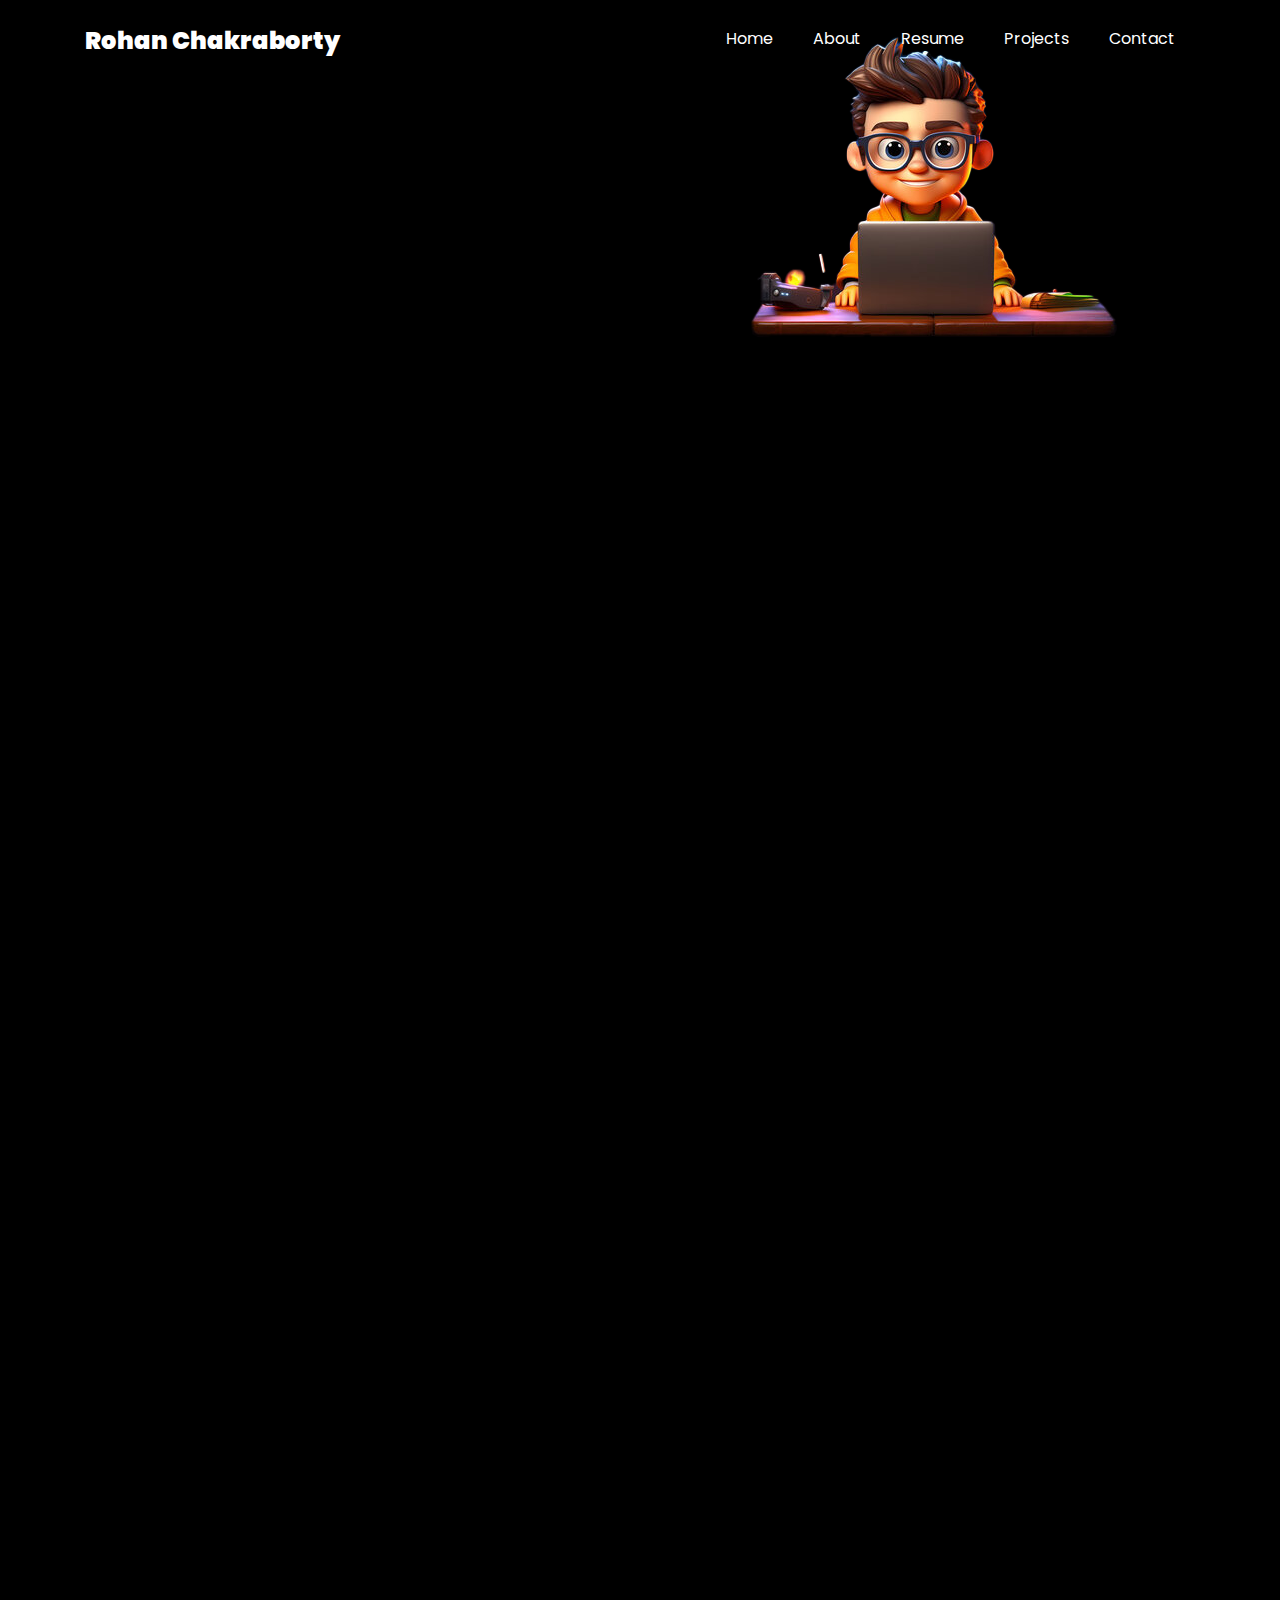
==== commit bedae0c8: "Update projects.html" ====
--- a/projects.html
+++ b/projects.html
@@ -46,48 +46,23 @@
 	      </div>
 	    </div>
 	  </nav>
-	  <section id="projects-section" class="hero">
-		  <div class="home-slider  owl-carousel">
-	      <div class="slider-item ">
-	      	<div class="overlay"></div>
-	        <div class="container">
-	          <div class="row d-md-flex no-gutters slider-text align-items-end justify-content-end" data-scrollax-parent="true">
-	          	<div class="one-third js-fullheight order-md-last img" style="background-image:url(images/project_user.png);">
-	          		<div class="overlay"></div>
-	          	</div>
-		          <div class="one-forth d-flex  align-items-center ftco-animate" data-scrollax=" properties: { translateY: '70%' }">
-		          	<div class="text">
-		          		<span class="subheading">Welcome!</span>
-			            <h1 class="mb-4 mt-3">To My <span>Projects</span></h1>
-		            </div>
-		          </div>
-	        	</div>
-	        </div>
-	      </div>
-
-	      <!-- <div class="slider-item">
-	      	<div class="overlay"></div>
-	        <div class="container">
-	          <div class="row d-flex no-gutters slider-text align-items-end justify-content-end" data-scrollax-parent="true">
-	          	<div class="one-third js-fullheight order-md-last img" style="background-image:url(images/bg_2.png);">
-	          		<div class="overlay"></div>
-	          	</div>
-		          <div class="one-forth d-flex align-items-center ftco-animate" data-scrollax=" properties: { translateY: '70%' }">
-		          	<div class="text">
-		          		<span class="subheading">Hello!</span>
-			            <h1 class="mb-4 mt-3">I'm a <span>web designer</span> based in London</h1>
-			            <p><a href="#" class="btn btn-primary py-3 px-4">Hire me</a> <a href="#" class="btn btn-white btn-outline-white py-3 px-4">My works</a></p>
-		            </div>
-		          </div>
-	        	</div>
-	        </div>
-	      </div> -->
-	    </div>
-    </section>
-
-   
-
-   
+	  <section id="home-section" class="top-wrapper">
+		<div class="container">
+			<div class="row justify-content-center align-items-center">
+				<div class="col-md-6 col-lg-6 order-2 order-md-1 order-lg-1">
+					<div class="banner_text ftco-animate">
+						<span class="subhead">Welcome!</span>
+					  	<h1 class="mb-4 mt-3">To My <span>Projects</span></h1>
+				  </div>
+				</div>
+				<div class="col-md-6 col-lg-6 order-1 order-md-2 order-lg-2">
+					<div class="user-img">
+						<img src="images/project_user.png" class="img-fluid" alt="">
+					</div>
+				</div>
+			</div>
+		</div>
+	</section>
 
     <section class="ftco-section ftco-project" id="projects-section">
     	<div class="container">
@@ -227,4 +202,4 @@
   <script src="js/main.js"></script>
     
   </body>
-</html>+</html>
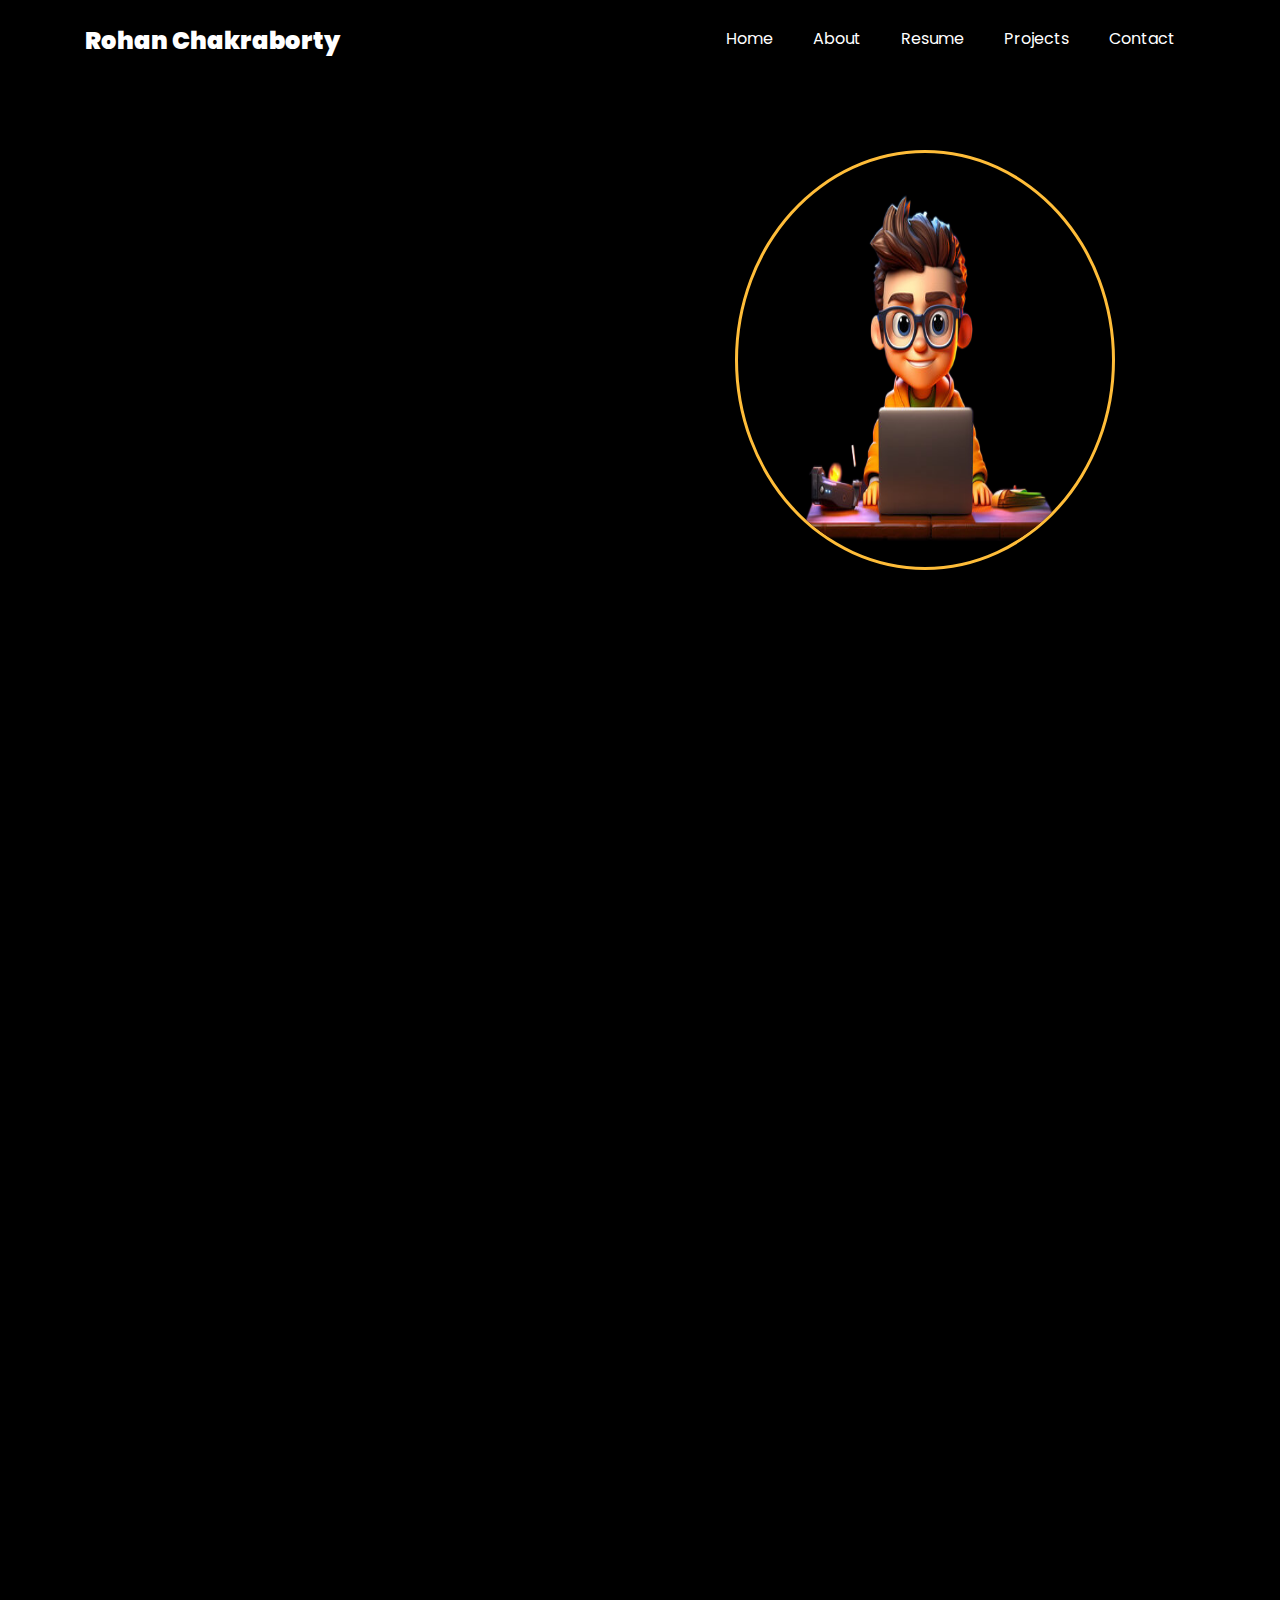
==== commit 3f791efb: "Update projects.html" ====
--- a/projects.html
+++ b/projects.html
@@ -2,6 +2,7 @@
 <html lang="en">
   <head>
     <title>Rohan Chakraborty Projects</title>
+	<link href="images/favicon.ico" rel="icon">
     <meta charset="utf-8">
     <meta name="viewport" content="width=device-width, initial-scale=1, shrink-to-fit=no">
     
--- a/css/style.css
+++ b/css/style.css
@@ -9688,6 +9688,42 @@
 
 
 /* Custom CSS */
+.top-wrapper{
+  margin-top: 150px;
+}
+.banner_text{
+  padding: 0 20px;
+}
+.banner_text .subhead{
+  text-transform: uppercase;
+  color: #ffbd39;
+  font-size: 14px;
+  font-weight: 600;
+  letter-spacing: 3px;
+}
+.banner_text h1{
+  font-size: 60px;
+  color: #fff;
+  line-height: 1.2;
+  font-weight: 800;
+}
+.banner_text h1 span{
+  font-weight: 800;
+  color: #ffbd39;
+}
+.banner_text h2{
+  font-size: 30px;
+  font-weight: 400;
+}
+.user-img {
+  padding: 0 80px;
+}
+.user-img img{
+  width: 400px;
+  height: 420px;
+  border-radius: 100%;
+  border: 3px solid #ffbd39;
+}
 .about-info {
   padding: 20px 0;
 }
@@ -9709,5 +9745,54 @@
   width: 50%!important;
   border: 3px solid rgb(255, 189, 57);
   background-position: top center !important;
-
-}+}
+
+@media screen and (max-width:991px) and (min-width:768px){
+  .top-wrapper {
+    margin-top: 60px;
+  }
+  .banner_text h1 {
+    font-size: 40px;
+  }
+  .user-img {
+    padding: 0 20px;
+  }
+  .user-img img {
+    width: 300px;
+    height: 320px;
+  }
+  .about-img img {
+    height: 120px;
+    width: 120px;
+    margin: 50px 0;
+}  
+}
+@media screen and (max-width:767px) and (min-width:576px){
+  .top-wrapper {
+    margin-top: 100px;
+  }
+  .user-img {
+    padding: 0 20px;
+  }
+}
+@media screen and (max-width:575px) and (min-width:360px) {
+  .top-wrapper {
+    margin-top: 70px;
+  }
+  .banner_text {
+    padding: 10px 20px;
+  }
+  .banner_text h1 {
+    font-size: 40px;
+  }
+  .user-img {
+    display: flex;
+    align-items: center;
+    justify-content: center;
+    padding: 0 20px;
+  }
+  .user-img img {
+    width: 300px;
+    height: 320px;
+  }
+}
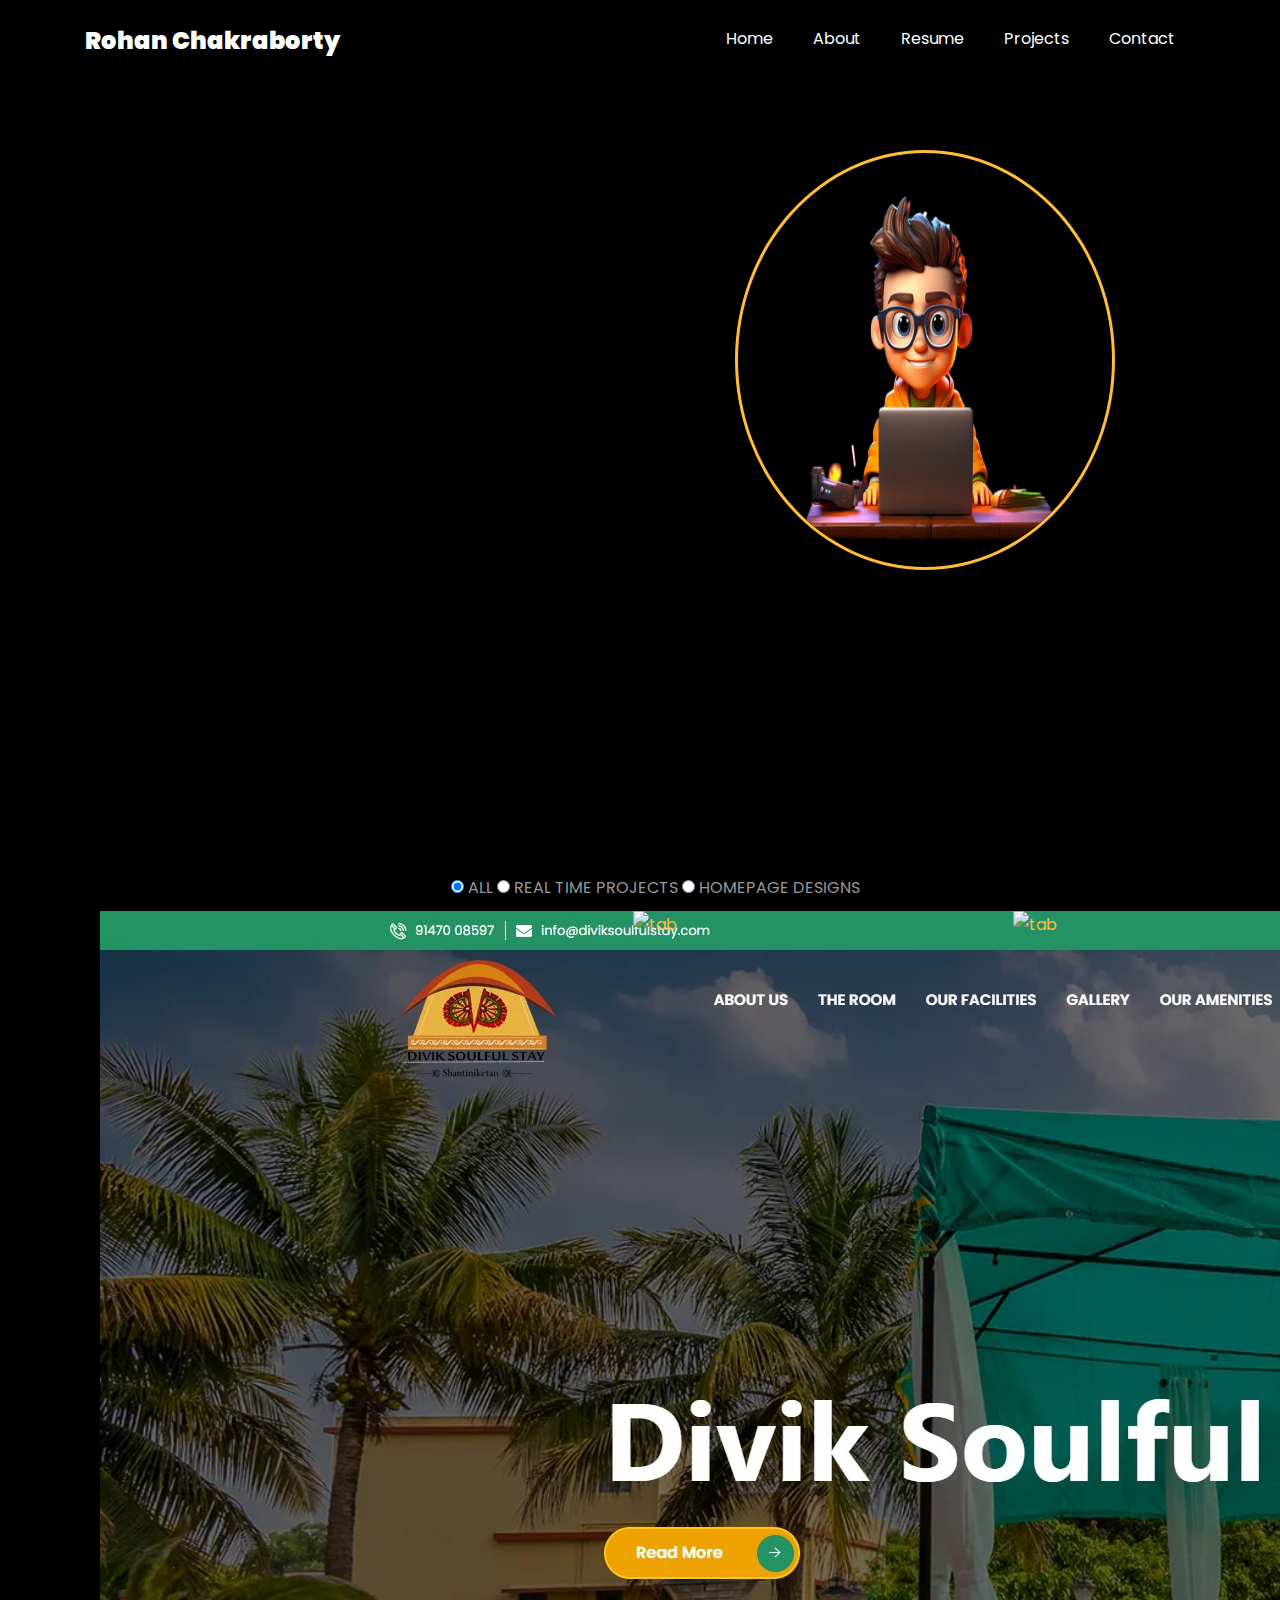
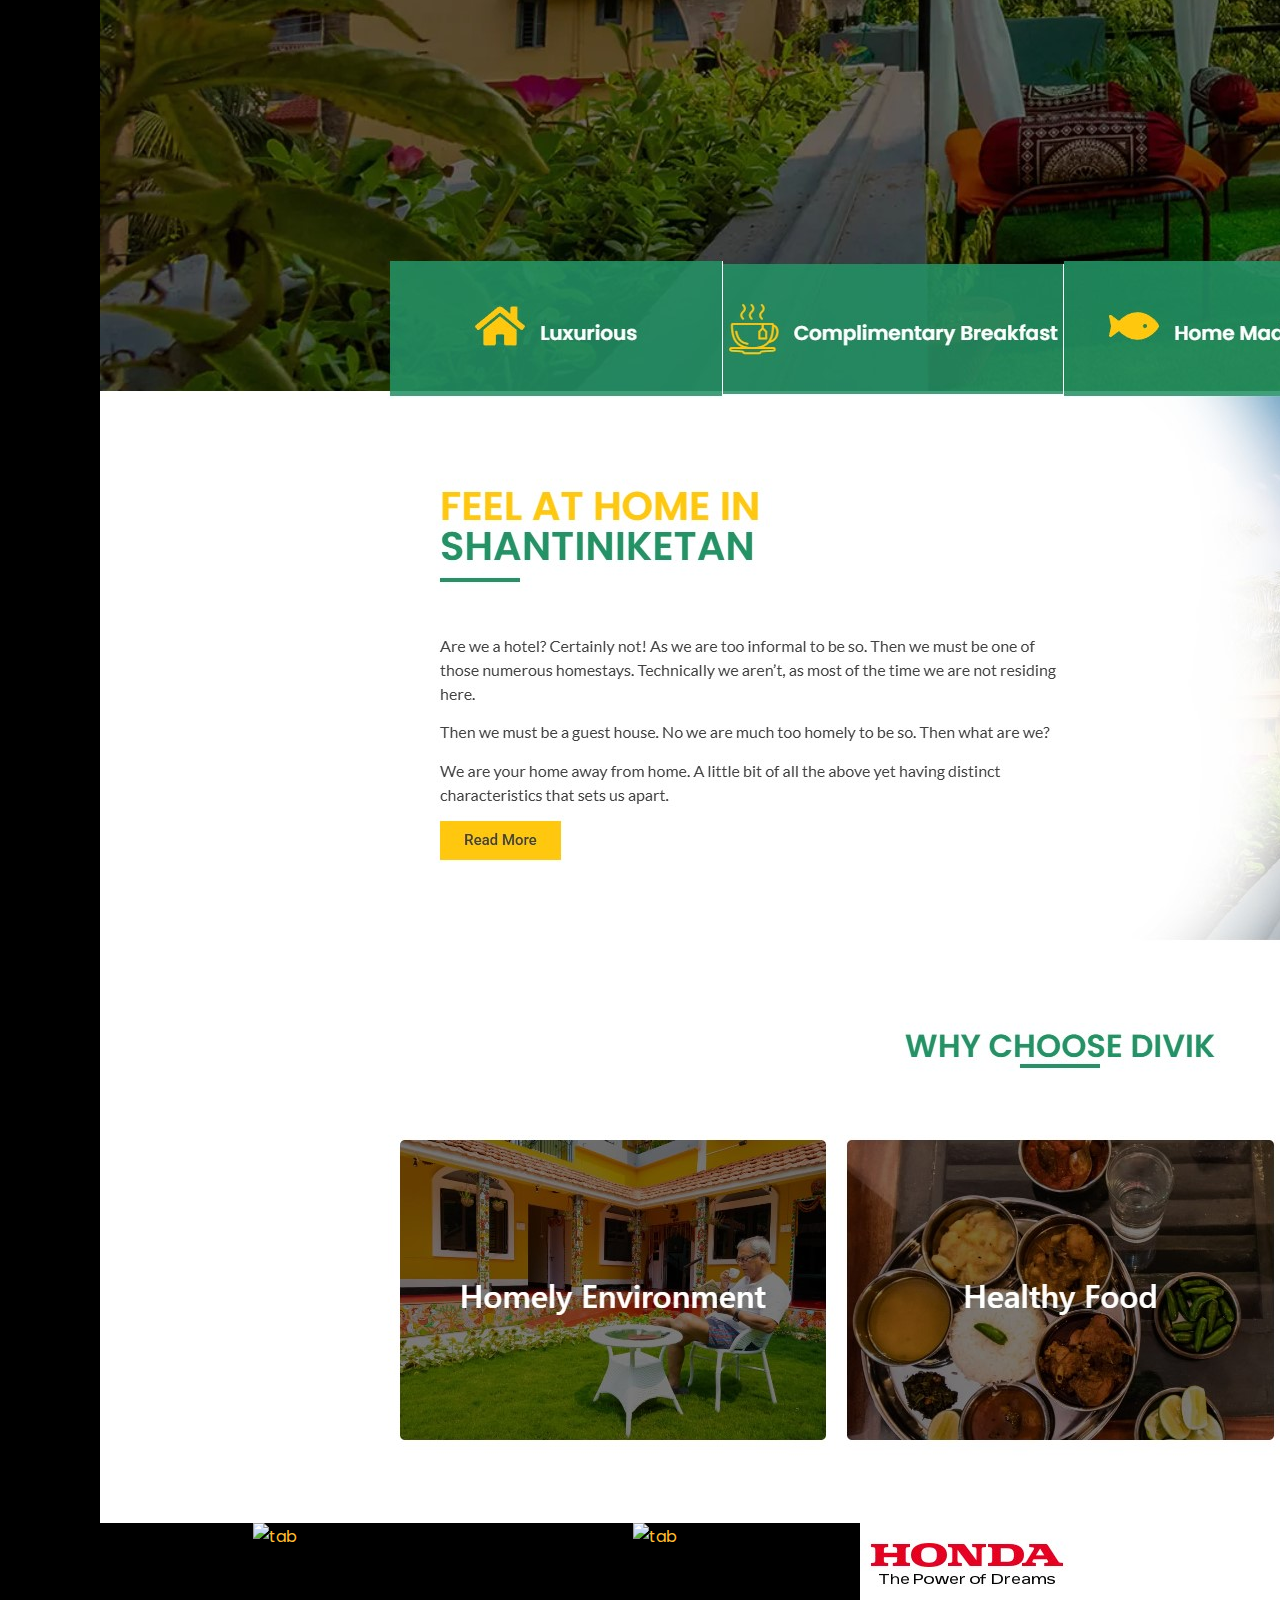
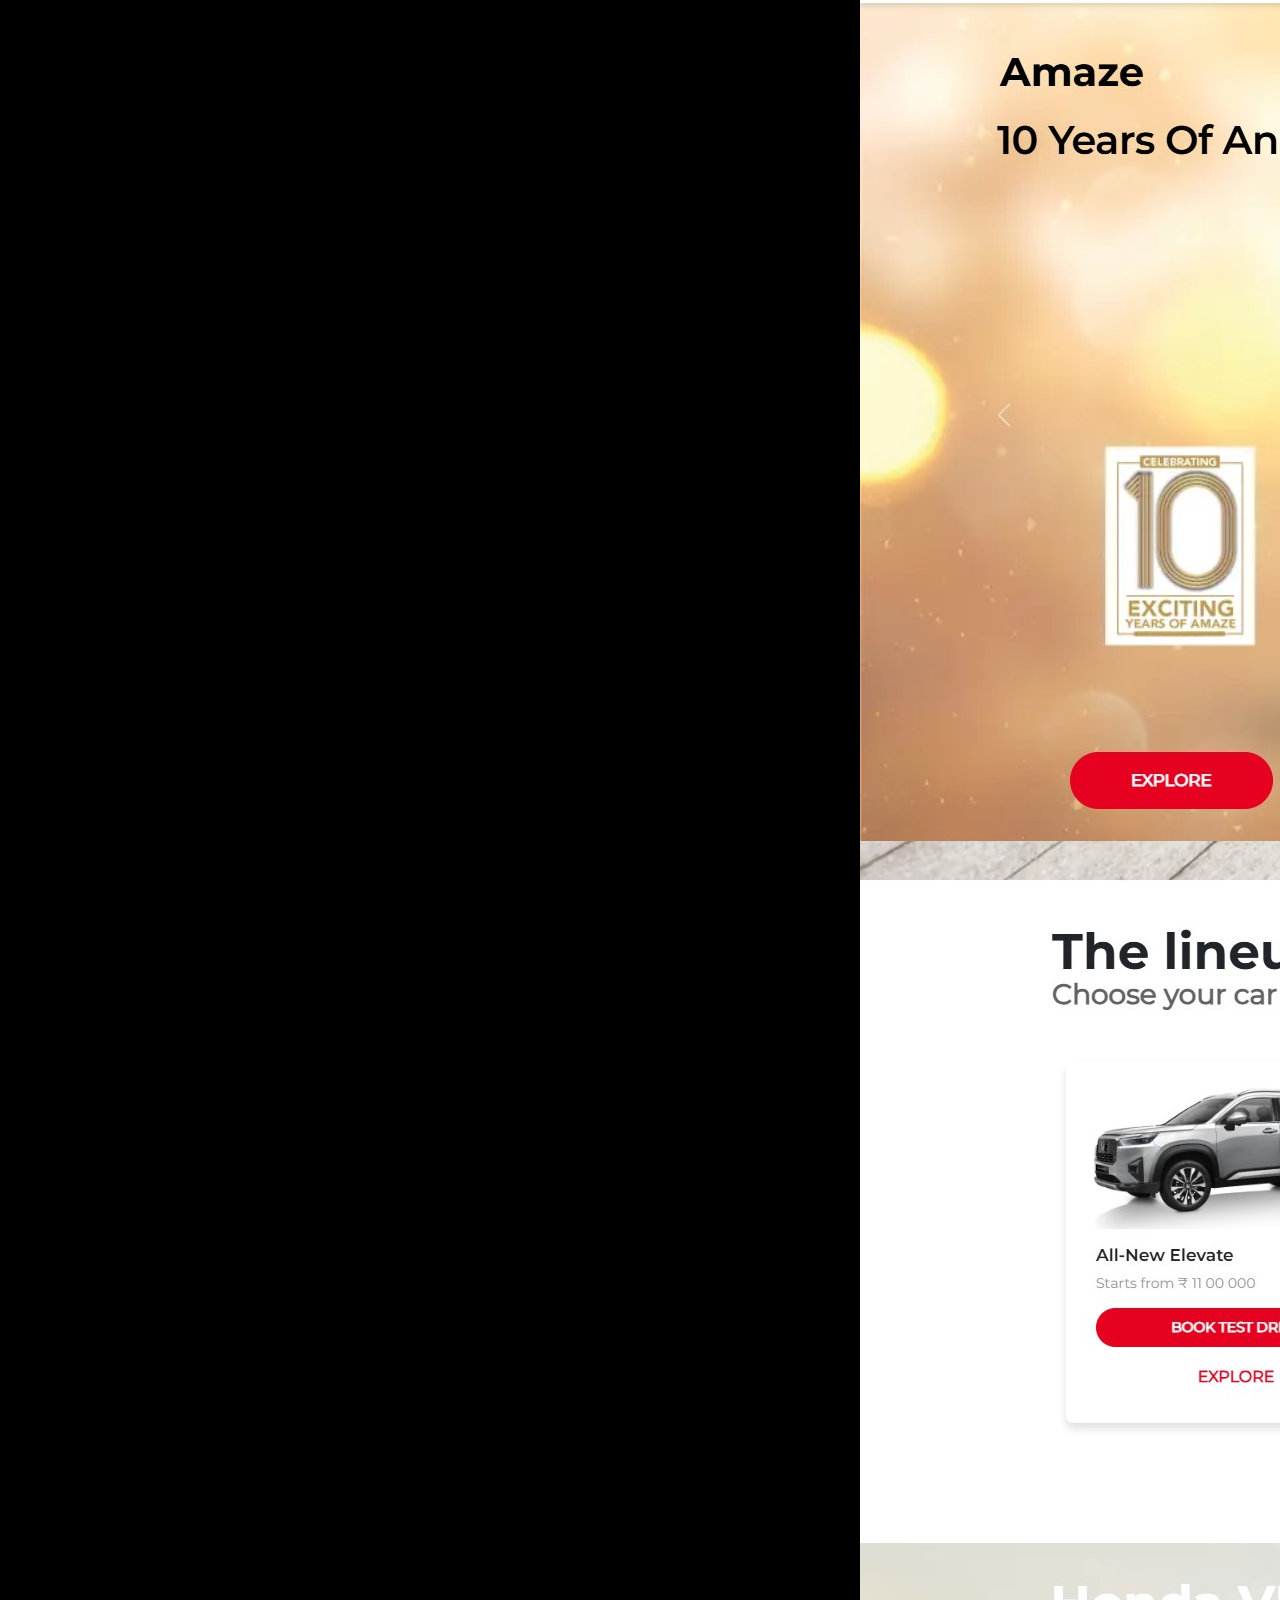
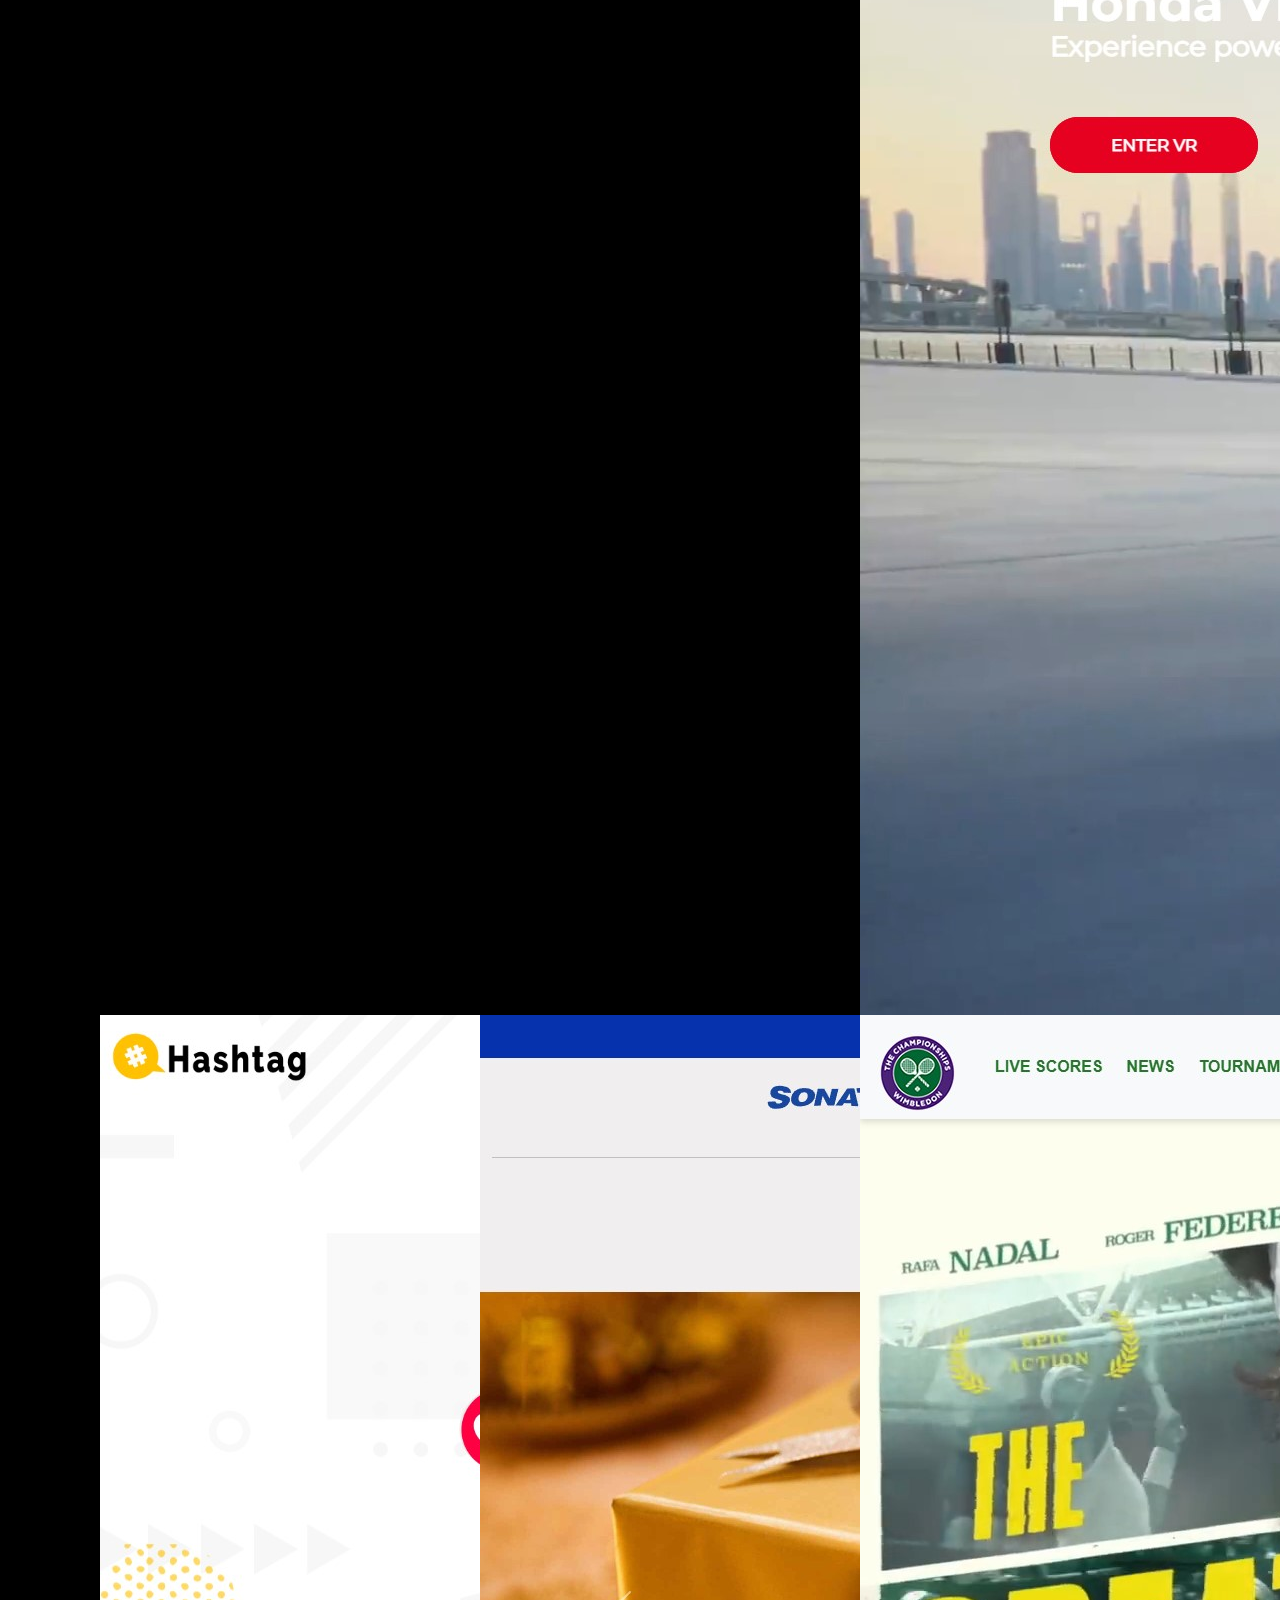
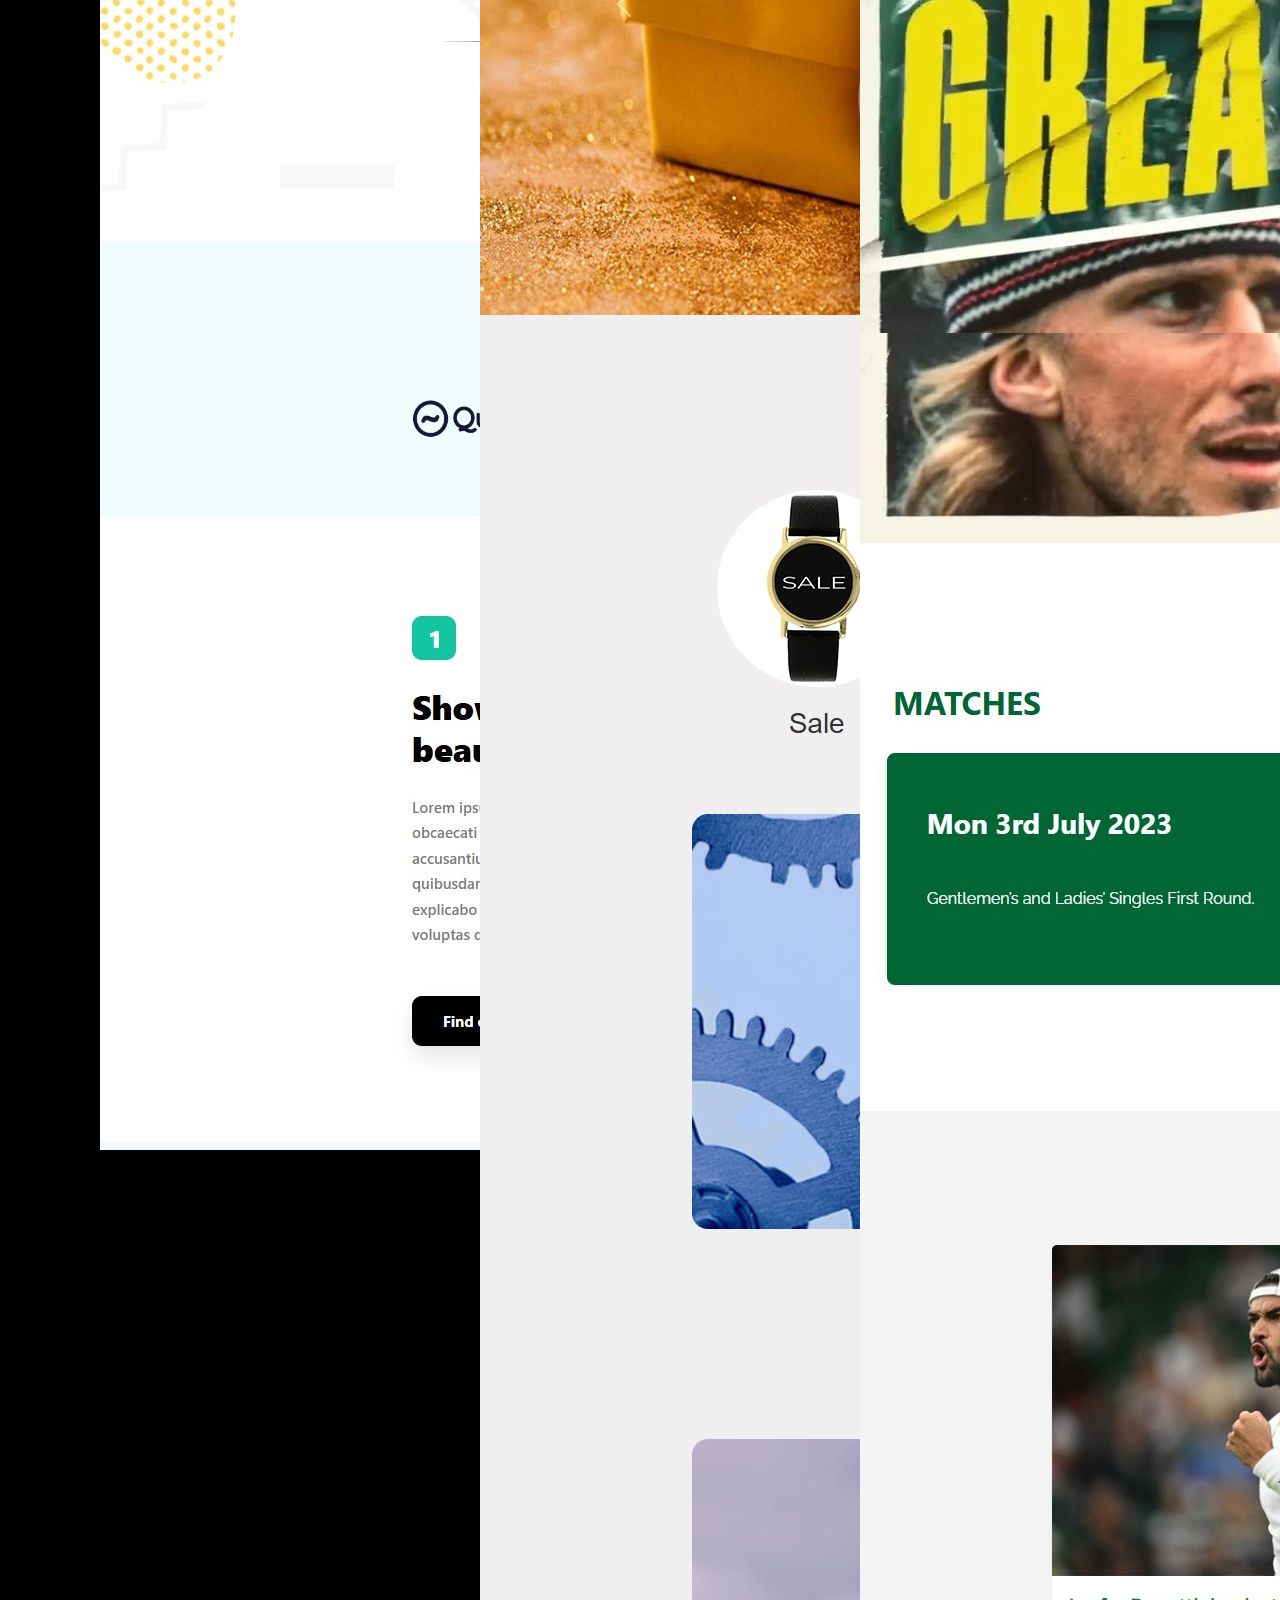
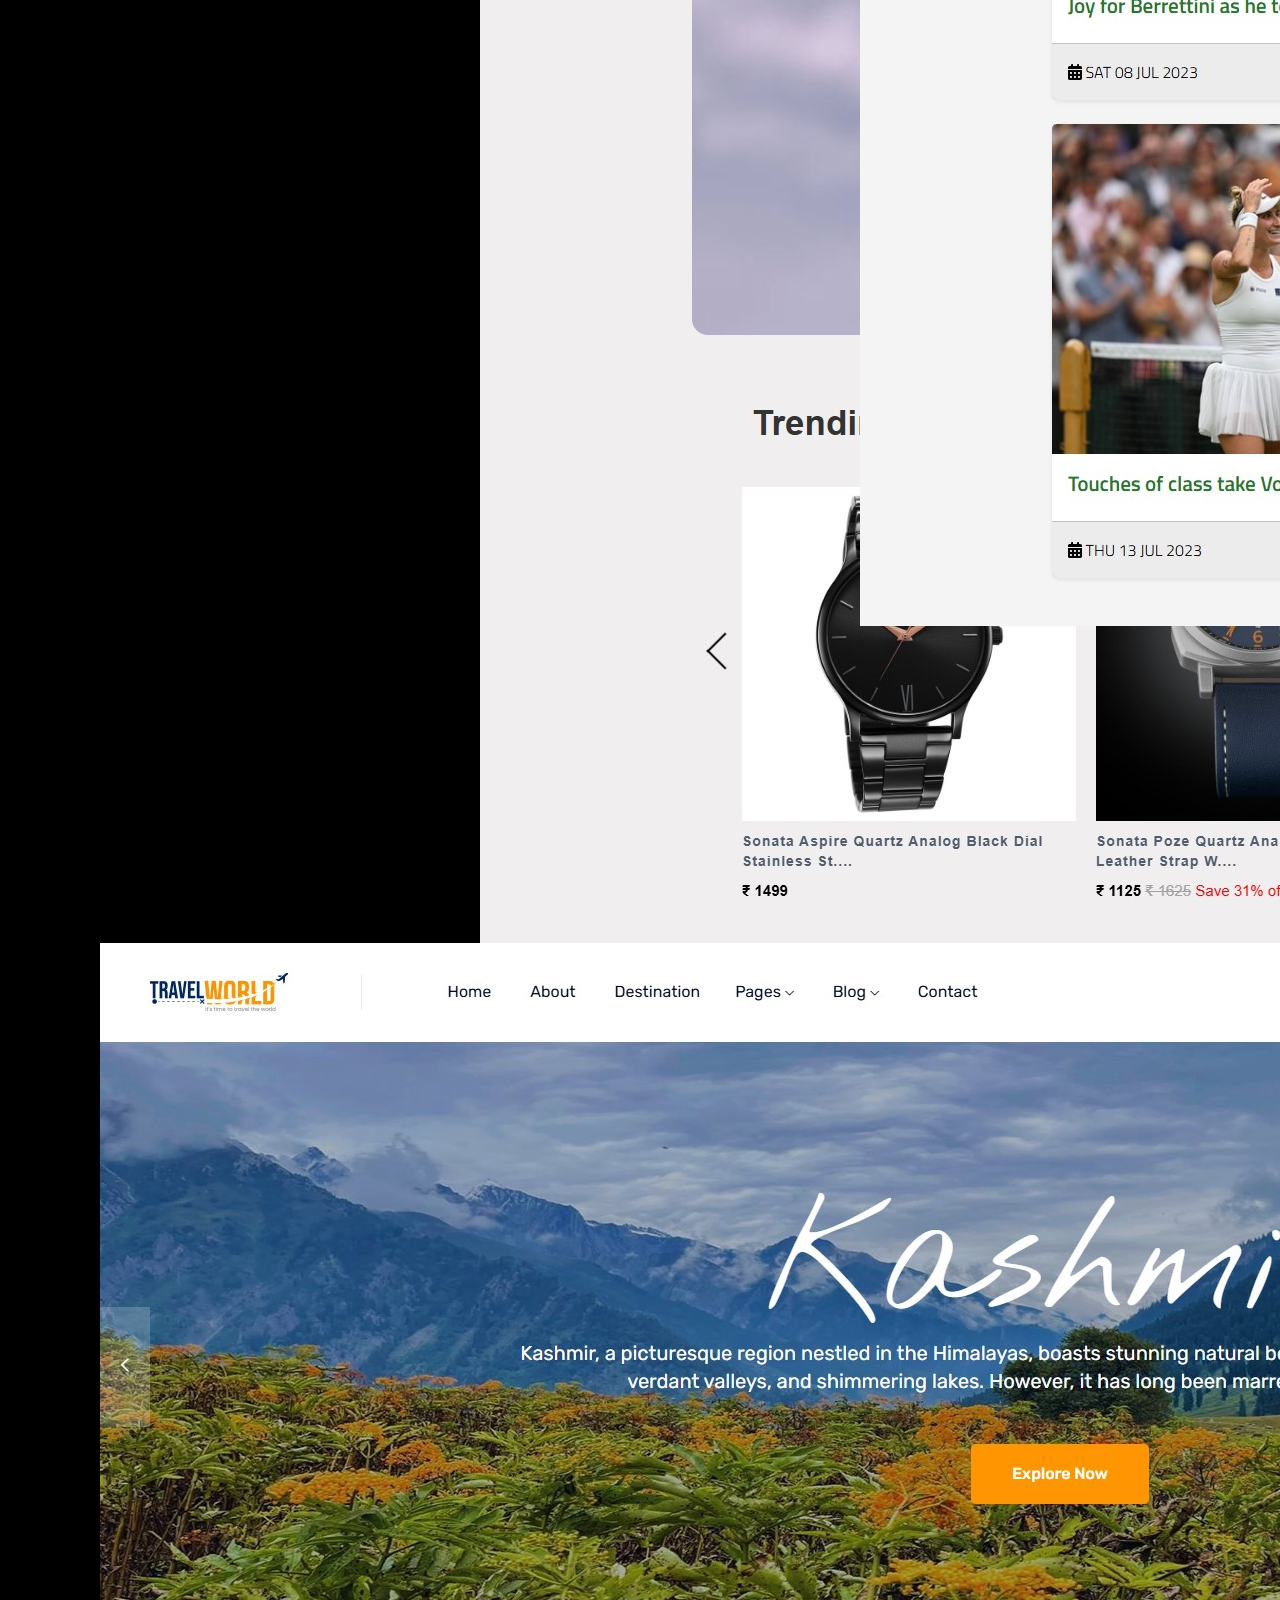
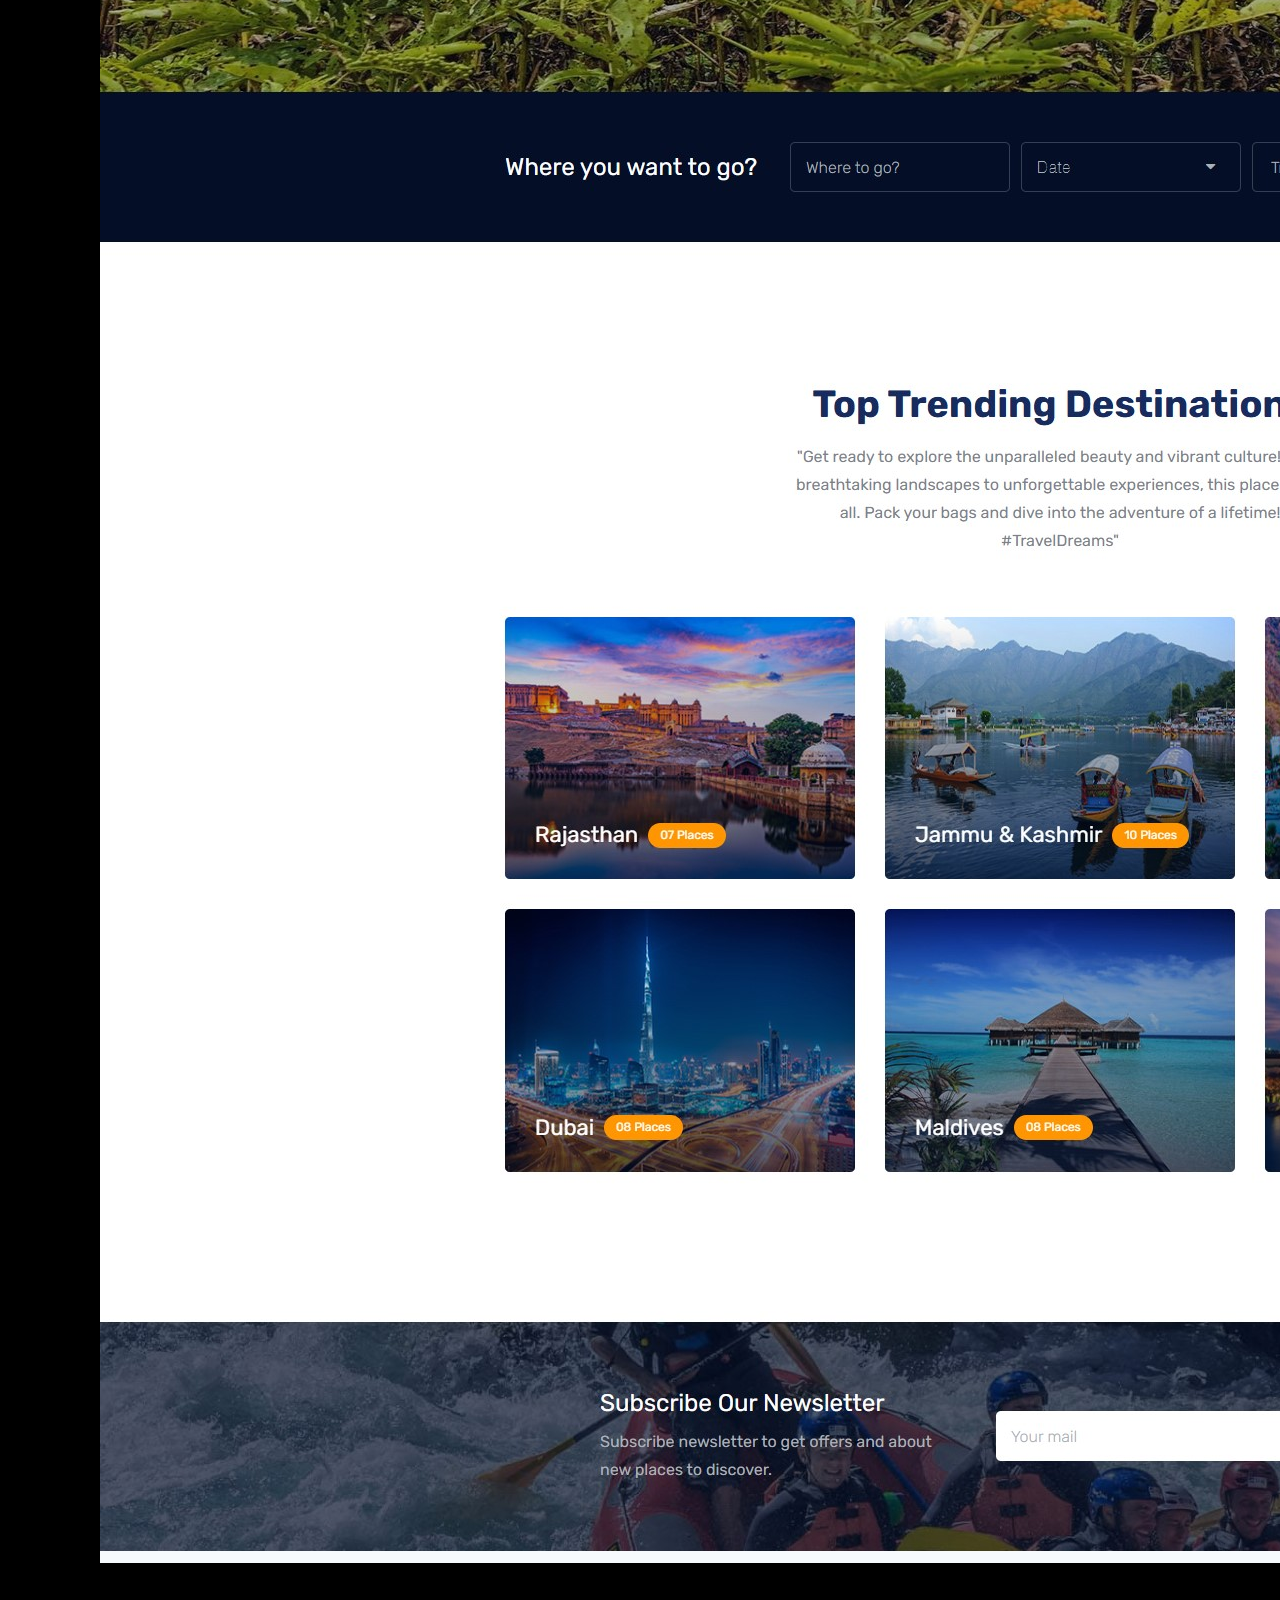
==== commit f21ea61f: "Update projects.html" ====
--- a/projects.html
+++ b/projects.html
@@ -22,6 +22,7 @@
     <link rel="stylesheet" href="css/flaticon.css">
     <link rel="stylesheet" href="css/icomoon.css">
     <link rel="stylesheet" href="css/style.css">
+	<link rel="stylesheet" href="css/tab-style.css">
   </head>
   <body data-spy="scroll" data-target=".site-navbar-target" data-offset="300">
 	  
@@ -46,8 +47,9 @@
 	        </ul>
 	      </div>
 	    </div>
-	  </nav>
-	  <section id="home-section" class="top-wrapper">
+	</nav>
+	  
+	<section id="home-section" class="top-wrapper">
 		<div class="container">
 			<div class="row justify-content-center align-items-center">
 				<div class="col-md-6 col-lg-6 order-2 order-md-1 order-lg-1">
@@ -76,108 +78,97 @@
         </div>
 		<div class="container">
 			<div class="row d-flex">
-				<div class="col-md-4 d-flex ftco-animate">
-					<div class="blog-entry">
-					<a href="https://diviksoulfulstay.com/" class="block-20" style="background-image: url('images/Diviksoulfulstay.com.jpg');">
-					</a>
-					<div class="text mt-3 float-right d-block">
-						<div class="d-flex align-items-center mb-3 meta">
-						  <!-- <p class="mb-0">
-							  <span class="mr-2">June 21, 2019</span>
-							  <a href="#" class="mr-2">Admin</a>
-							  <a href="#" class="meta-chat"><span class="icon-chat"></span> 3</a>
-						  </p> -->
+				<div class="portfolio">
+					<div class="container">
+					  <div class="tabs text-center">
+						<input type="radio" value="all" id="all" name="tab" checked/>
+						<label for="all">ALL</label>
+				  
+						<input type="radio" value="website design" id="websiteDesign" name="tab"/>
+						<label for="websiteDesign">REAL TIME PROJECTS</label>
+				  
+						<input type="radio" value="PHOTOGRAPHY" id="PHOTOGRAPHY" name="tab"/>
+						<label for="PHOTOGRAPHY">HOMEPAGE DESIGNS</label>
+				  
+						<!-- <input type="radio" value="GRAPHIC DESIGN" id="graphicDesign" name="tab"/>
+						<label for="graphicDesign">GRAPHIC DESIGN</label> -->
+						<div class="content">
+							<div class="row">
+								<div class="all websiteDesign col-sm-6 col-lg-4">
+									<div class="content">
+										<a href="https://diviksoulfulstay.com/">
+											<img class="responsive-img"  src="images/Diviksoulfulstay.com.jpg" alt="tab">
+										</a>
+									</div>
+								</div>
+								<div class="all websiteDesign col-sm-6 col-lg-4">
+									<div class="content">
+										<a href="https://lucrativeimpex.com/">
+											<img class="responsive-img" src="images/Lucrativeimpex.com.jpg" alt="tab">
+										</a>
+									</div>
+								</div>
+								<div class="all websiteDesign col-sm-6 col-lg-4">
+									<div class="content">
+										<a href="https://cardshop.store/">
+											<img class="responsive-img" src="images/Cardshop.store.jpg" alt="tab">
+										</a>
+									</div>
+								</div>
+								<div class="all websiteDesign col-sm-6 col-lg-4">
+									<div class="content">
+										<a href="https://indianlogisticmover.com/">
+											<img class="responsive-img" src="images/Indianlogisticmover.com.jpg" alt="tab">
+										</a>
+									</div>
+								</div>
+								<div class="all websiteDesign col-sm-6 col-lg-4">
+									<div class="content">
+										<a href="https://www.tallyacademy.co/">
+											<img class="responsive-img" src="images/Tallyacademy.co.jpg" alt="tab">
+										</a>
+									</div>
+								</div>
+								<div class="all PHOTOGRAPHY col-sm-6 col-lg-4">
+									<div class="content">
+										<a href="https://rohan-2699.github.io/Hondacarindia.co/">
+											<img class="responsive-img" src="images/Hondacarindia-co.jpg" alt="tab">
+										</a>	
+									</div>
+								</div>
+								<div class="all PHOTOGRAPHY col-sm-6 col-lg-4">
+									<div class="content">
+									<a href="https://rohan-2699.github.io/Hashtag.com/">
+										<img class="responsive-img" src="images/Hashtag.com.jpg" alt="tab">
+									</a>									
+									</div>
+								</div>
+								<div class="all PHOTOGRAPHY col-sm-6 col-lg-4">
+									<div class="content">
+										<a href="https://rohan-2699.github.io/Sonata.in/">
+											<img class="responsive-img" src="images/Sonata.in.jpg" alt="tab">
+										</a>
+									</div>
+								</div>
+								<div class="all PHOTOGRAPHY col-sm-6 col-lg-4">
+									<div class="content">
+										<a href="https://rohan-2699.github.io/Wimbledon-Championships.com/">
+											<img class="responsive-img" src="images/Wimbledon-Championships.com.jpg" alt="tab">
+										</a>
+									</div>
+								</div>
+								<div class="all PHOTOGRAPHY col-sm-6 col-lg-4">
+									<div class="content">
+										<a href="https://rohan-2699.github.io/Travel_World.in/index.html">
+											<img class="responsive-img" src="images/Travel-World.in.jpg" alt="tab">
+										</a>
+									</div>
+								</div>
+							</div>
+						</div>
 					  </div>
-					  <h3 class="heading"><a href="https://diviksoulfulstay.com/">Diviksoulfulstay Responsive Webpage Design</a></h3>
-					  <!-- <p>A small river named Duden flows by their place and supplies it with the necessary regelialia.</p> -->
 					</div>
 				  </div>
-				</div>
-				<div class="col-md-4 d-flex ftco-animate">
-					<div class="blog-entry justify-content-end">
-					<a href="https://rohan-2699.github.io/Hondacarindia.co/" class="block-20" style="background-image: url('images/Hondacarindia-co.jpg');">
-					</a>
-					<div class="text mt-3 float-right d-block">
-						<div class="d-flex align-items-center mb-3 meta">
-						  <!-- <p class="mb-0">
-							  <span class="mr-2">June 21, 2019</span>
-							  <a href="#" class="mr-2">Admin</a>
-							  <a href="#" class="meta-chat"><span class="icon-chat"></span> 3</a>
-						  </p> -->
-					  </div>
-					  <h3 class="heading"><a href="https://rohan-2699.github.io/Hondacarindia.co/">HondaCar Responsive Webpage Design</a></h3>
-					  <!-- <p>A small river named Duden flows by their place and supplies it with the necessary regelialia.</p> -->
-					</div>
-				  </div>
-				</div>
-				<div class="col-md-4 d-flex ftco-animate">
-					<div class="blog-entry justify-content-end">
-					<a href="https://rohan-2699.github.io/Hashtag.com/" class="block-20" style="background-image: url('images/Hashtag.com.jpg');">
-					</a>
-					<div class="text mt-3 float-right d-block">
-						<div class="d-flex align-items-center mb-3 meta">
-						  <!-- <p class="mb-0">
-							  <span class="mr-2">June 21, 2019</span>
-							  <a href="#" class="mr-2">Admin</a>
-							  <a href="#" class="meta-chat"><span class="icon-chat"></span> 3</a>
-						  </p> -->
-					  </div>
-					  <h3 class="heading"><a href="https://rohan-2699.github.io/Hashtag.com/">Hashtag Responsive Webpage Design</a></h3>
-					  <!-- <p>A small river named Duden flows by their place and supplies it with the necessary regelialia.</p> -->
-					</div>
-				  </div>
-				</div>
-				<div class="col-md-4 d-flex ftco-animate">
-					<div class="blog-entry">
-					<a href="https://rohan-2699.github.io/Sonata.in/" class="block-20" style="background-image: url('images/Sonata.in.jpg');">
-					</a>
-					<div class="text mt-3 float-right d-block">
-						<div class="d-flex align-items-center mb-3 meta">
-						  <!-- <p class="mb-0">
-							  <span class="mr-2">June 21, 2019</span>
-							  <a href="#" class="mr-2">Admin</a>
-							  <a href="#" class="meta-chat"><span class="icon-chat"></span> 3</a>
-						  </p> -->
-					  </div>
-					  <h3 class="heading"><a href="https://rohan-2699.github.io/Sonata.in/">Sonata Watches Responsive Webpage Design</a></h3>
-					  <!-- <p>A small river named Duden flows by their place and supplies it with the necessary regelialia.</p> -->
-					</div>
-				  </div>
-				</div>
-				<div class="col-md-4 d-flex ftco-animate">
-					<div class="blog-entry">
-					<a href="https://rohan-2699.github.io/Wimbledon-Championships.com/" class="block-20" style="background-image: url('images/Wimbledon-Championships.com.jpg');">
-					</a>
-					<div class="text mt-3 float-right d-block">
-						<div class="d-flex align-items-center mb-3 meta">
-						  <!-- <p class="mb-0">
-							  <span class="mr-2">June 21, 2019</span>
-							  <a href="#" class="mr-2">Admin</a>
-							  <a href="#" class="meta-chat"><span class="icon-chat"></span> 3</a>
-						  </p> -->
-					  </div>
-					  <h3 class="heading"><a href="https://rohan-2699.github.io/Wimbledon-Championships.com/">Wimbledon Championships Responsive Webpage Design</a></h3>
-					  <!-- <p>A small river named Duden flows by their place and supplies it with the necessary regelialia.</p> -->
-					</div>
-				  </div>
-				</div>
-				<div class="col-md-4 d-flex ftco-animate">
-					<div class="blog-entry">
-					<a href="https://rohan-2699.github.io/Travel_World.in/index.html" class="block-20" style="background-image: url('images/Travel-World.in.jpg');">
-					</a>
-					<div class="text mt-3 float-right d-block">
-						<div class="d-flex align-items-center mb-3 meta">
-						  <!-- <p class="mb-0">
-							  <span class="mr-2">June 21, 2019</span>
-							  <a href="#" class="mr-2">Admin</a>
-							  <a href="#" class="meta-chat"><span class="icon-chat"></span> 3</a>
-						  </p> -->
-					  </div>
-					  <h3 class="heading"><a href="https://rohan-2699.github.io/Travel_World.in/index.html">Travel World Responsive Webpage Design</a></h3>
-					  <!-- <p>A small river named Duden flows by their place and supplies it with the necessary regelialia.</p> -->
-					</div>
-				  </div>
-				</div>
 			</div>  
 		</div>
     	</div>
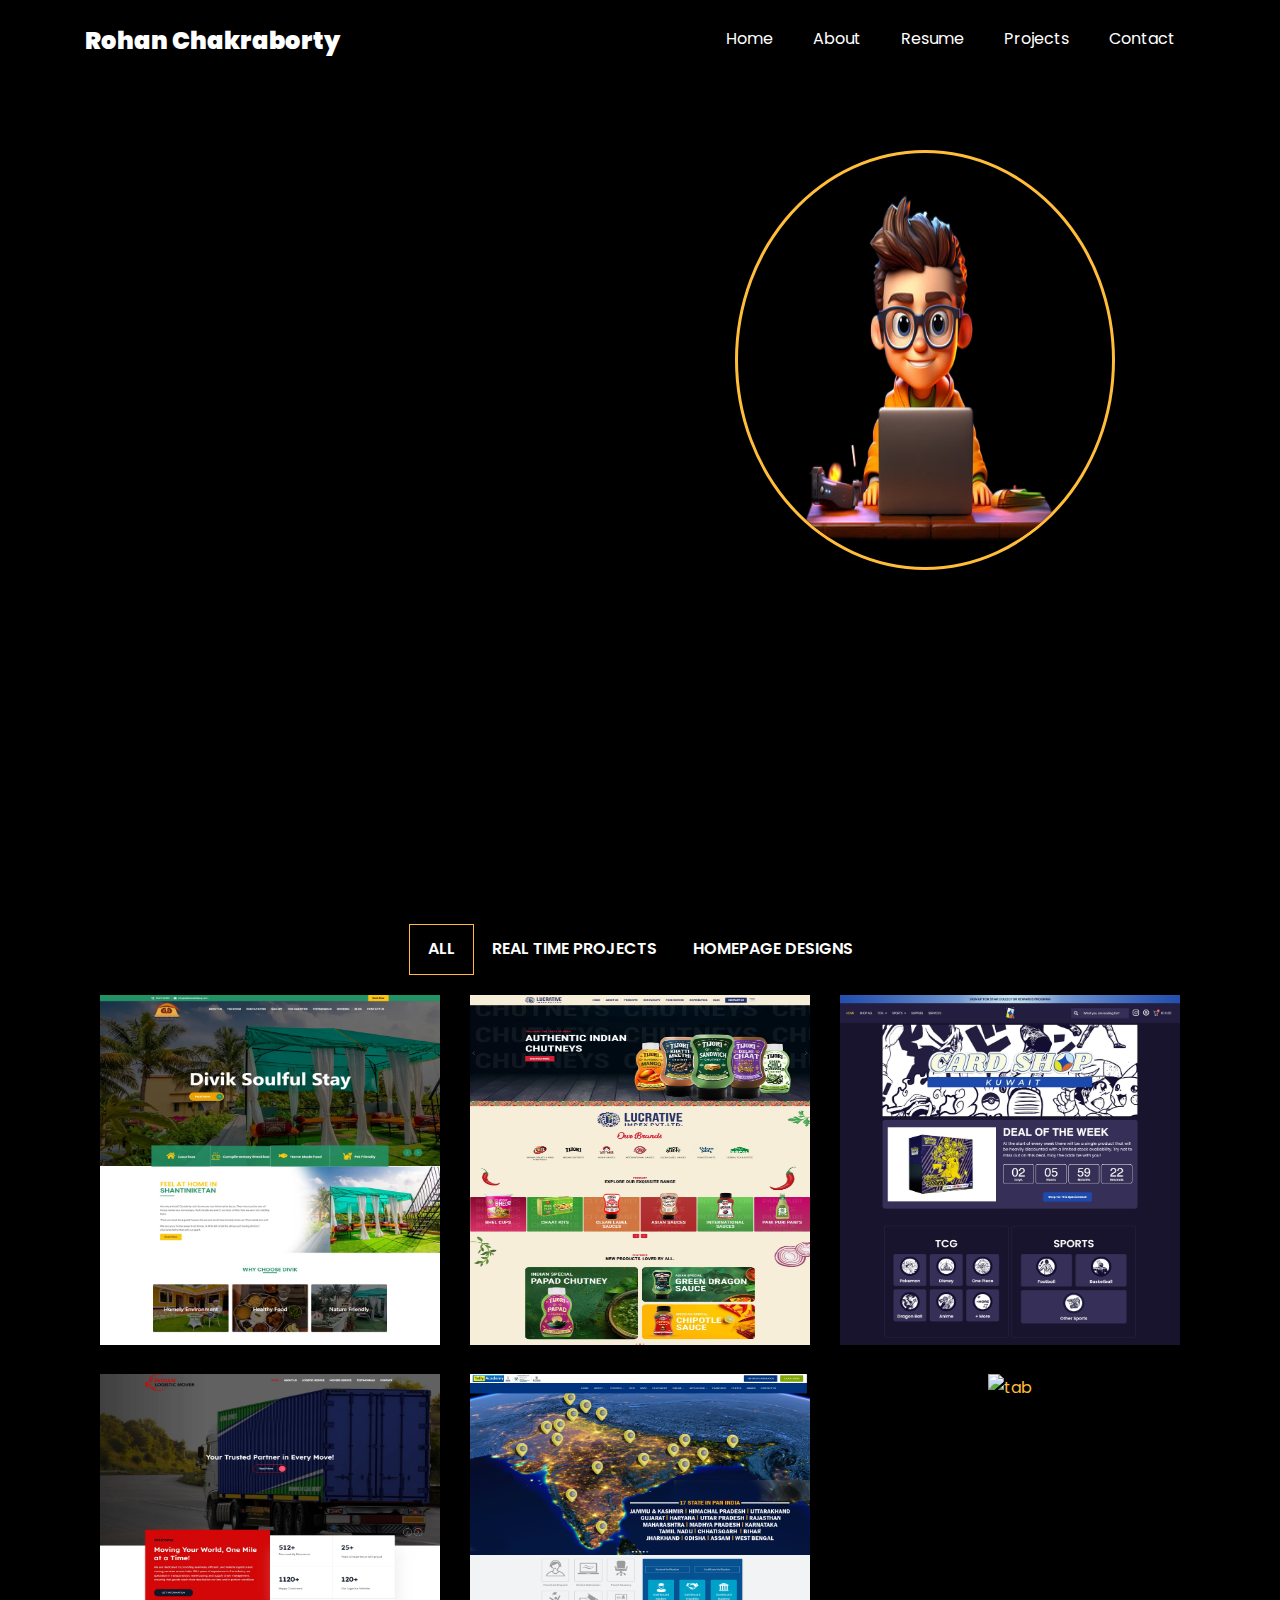
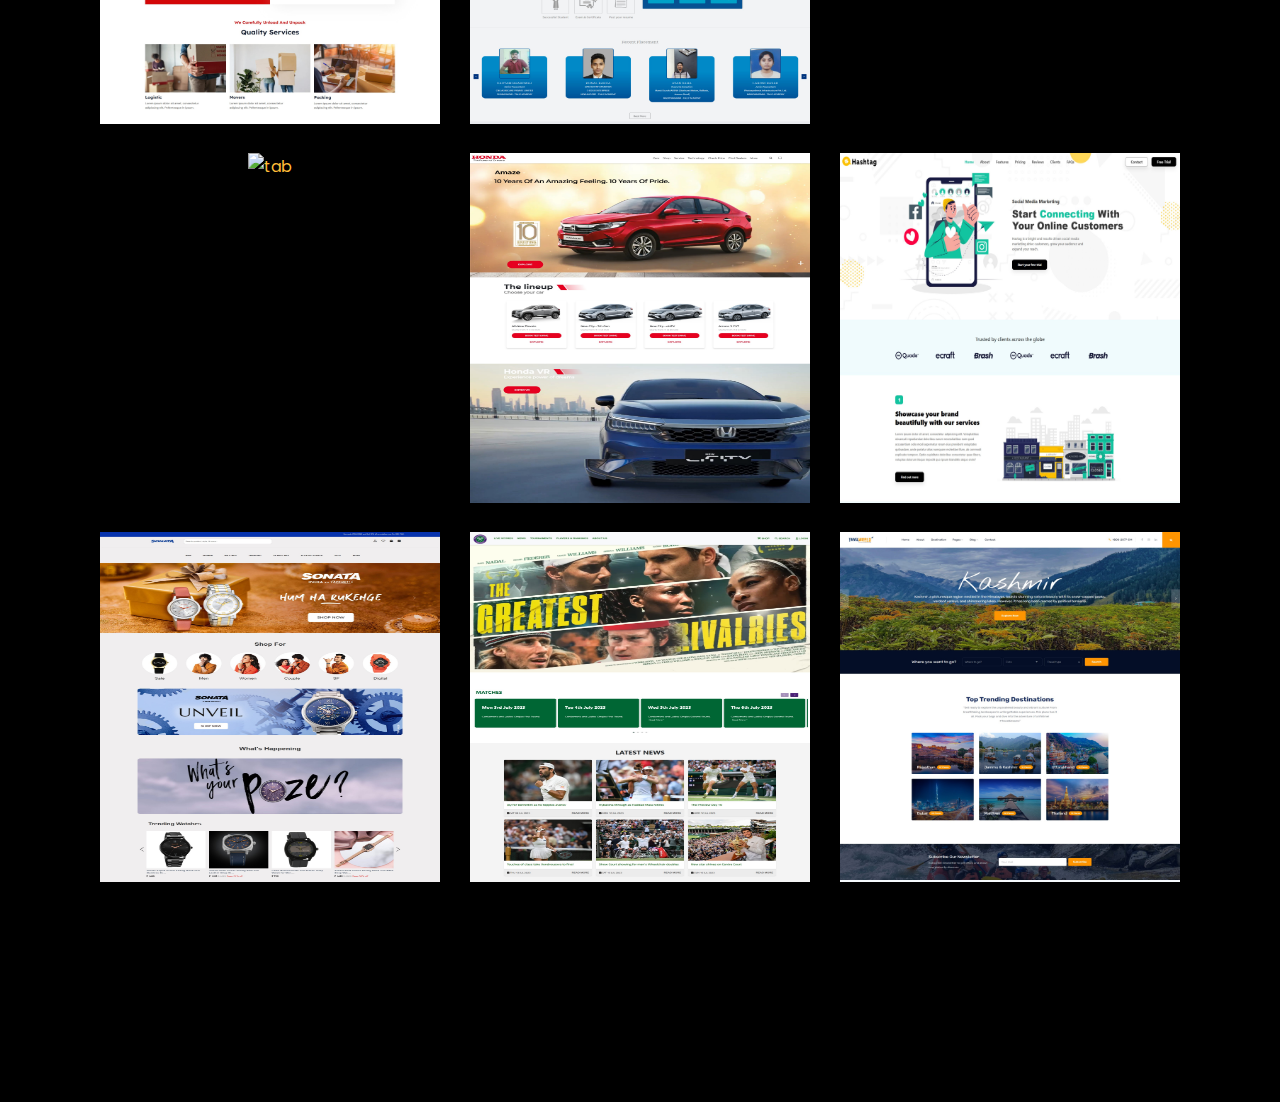
==== commit 91286ec9: "Update projects.html" ====
--- a/projects.html
+++ b/projects.html
@@ -129,6 +129,20 @@
 										</a>
 									</div>
 								</div>
+								<div class="all websiteDesign col-sm-6 col-lg-4">
+									<div class="content">
+										<a href="https://avengerdetective.com/">
+											<img class="responsive-img" src="images/Avengerdetective.com.jpg" alt="tab">
+										</a>
+									</div>
+								</div>
+								<div class="all websiteDesign col-sm-6 col-lg-4">
+									<div class="content">
+										<a href="https://electreus.co.in/">
+											<img class="responsive-img" src="images/Electreus.co.in.jpg" alt="tab">
+										</a>
+									</div>
+								</div>
 								<div class="all PHOTOGRAPHY col-sm-6 col-lg-4">
 									<div class="content">
 										<a href="https://rohan-2699.github.io/Hondacarindia.co/">
--- a/css/tab-style.css
+++ b/css/tab-style.css
@@ -0,0 +1,103 @@
+/*start portfolio*/
+.portfolio{
+  padding:50px 0;
+  /* background: #f7f7f7; */
+}
+.portfolio p{
+  color: rgba(255,255,255,.6);
+  margin: 20px 40px;
+  letter-spacing: 1px;
+  line-height:1.5em;
+}
+
+/*start tabs*/
+.portfolio input[type="radio"]{
+  display: none;
+}
+.portfolio .tabs label{
+  display: inline-block;
+  color: #fff;
+  text-transform: uppercase;
+  text-align: center;
+  padding: 10px 18px;
+  margin-bottom: 20px;
+  cursor: pointer;
+  font-weight: 600;
+}
+.portfolio .tabs .all{
+  display: none;
+  transform-origin: 10% 50%;
+}
+.portfolio .tabs .content {
+  margin-bottom: 29px;
+  position: relative;
+  overflow: hidden;
+}
+.portfolio .tabs .content img {
+  height: 350px;
+  width: 100%;
+}
+.portfolio .tabs label:not(:first-of-type){
+  margin-left: -4px;
+}
+.portfolio input[id="all"]:checked ~ .content .all{
+  display: block;
+  animation: animateTabe 1s;
+}
+.portfolio input[id="websiteDesign"]:checked ~ .content .websiteDesign{
+  display: block;
+  animation: animateTabe 1s;
+}
+.portfolio input[id="PHOTOGRAPHY"]:checked ~ .content .PHOTOGRAPHY{
+  display: block;
+  animation: animateTabe 1s;
+}
+.portfolio input[id="graphicDesign"]:checked ~ .content .graphicDesign{
+  display: block;
+  animation: animateTabe 1s;
+}
+.portfolio input[type="radio"]:checked + label{
+  background-color: transparent;
+  border: 1px solid #ffbd39;
+  cursor: default;
+}
+.portfolio .tabs .overlay{
+  position: absolute;
+  width: 100%;
+  height: 100%;
+  top:100%;
+  padding-top: 10%;
+  color: #fff;
+  text-transform: uppercase;
+  text-align: center;
+  background: rgba(0,0,0,.5);
+  left: 0;
+  transition: all .5s;
+  transition: all .5s linear;
+
+}
+.portfolio .tabs .all .content:hover .overlay{
+  top: 0;
+}
+.portfolio .tabs .overlay span{
+  padding: 2px 8px;
+  border: 1px solid #fff;
+  border-radius: 3px;
+  cursor: pointer;
+}
+.portfolio .tabs .overlay span:hover{
+  background: #5CC05C;
+  border-color: #5CC05C;
+}
+@keyframes animateTabe{
+  0%{
+    opacity: 0;
+  }
+  100%{
+    opacity: 1;
+  }
+}
+
+.classic-list{
+  list-style-type: none;
+}